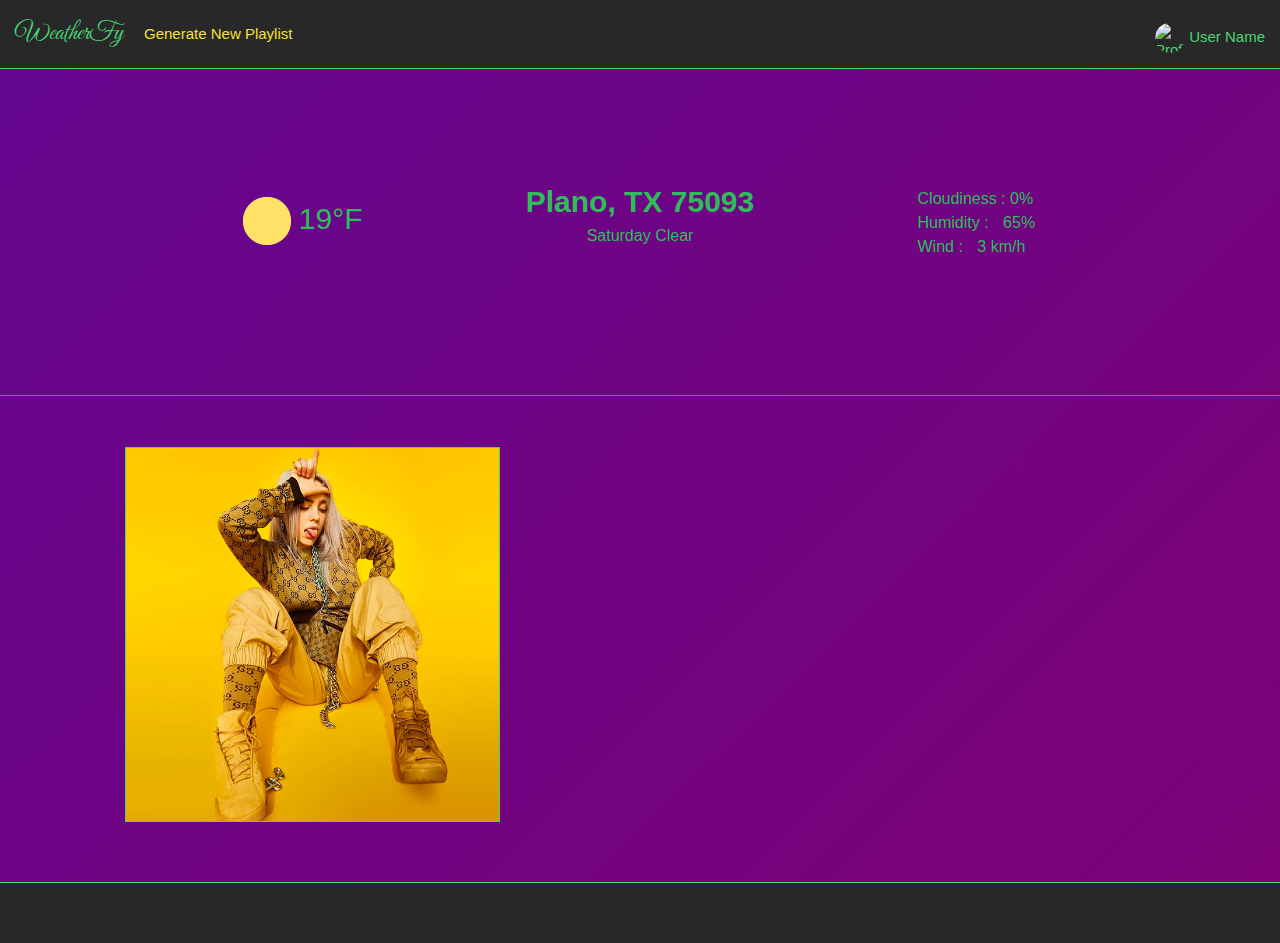
==== index.html @ 4a139948 "Resolved merge conflict problem" ====
<!DOCTYPE html>
<html lang="en">

<head>
    <meta charset="UTF-8">
    <meta name="viewport" content="width=device-width, initial-scale=1.0">
    <meta http-equiv="X-UA-Compatible" content="ie=edge">
    <link rel="stylesheet" href="https://stackpath.bootstrapcdn.com/bootstrap/4.3.1/css/bootstrap.min.css"
        integrity="sha384-ggOyR0iXCbMQv3Xipma34MD+dH/1fQ784/j6cY/iJTQUOhcWr7x9JvoRxT2MZw1T" crossorigin="anonymous">
    <link href="https://fonts.googleapis.com/css?family=Nanum+Gothic|PT+Serif+Caption&display=swap" rel="stylesheet">
    <link rel="stylesheet" href="css/new_style.css">
    <link href="https://fonts.googleapis.com/css?family=Great+Vibes&display=swap" rel="stylesheet">
    <link rel="apple-touch-icon" sizes="180x180" href="images/apple-touch-icon.png">
    <link rel="icon" type="images/png" sizes="32x32" href="images/favicon-32x32.png">
    <link rel="icon" type="images/png" sizes="16x16" href="images/favicon-16x16.png">
    <link rel="manifest" href="/site.webmanifest">
    <title>Weatherfy</title>
</head>

<body>
    <div class="container">
        <!-- login page here -->
        <div class="container">
            <div class="row justify-content-center align-middle" id="logIn">
                <div class="col-md-12 "></div>
                <div class="text-center" id="login">
                    <div>
                        <p>WeatherFy</p>
                    
                    </div>
                    <div><img src="images/spotify_logo.png" alt="" /></div>
                    <br />

                    <a class="button button--social-login button--spotify" href="#"></i>Login With
                        Spotify</a>
                </div>
            </div>
        </div>
        <!-- login page ends -->
        <!-----------------------ZIP CODE DIV---------------------------->
        <div class=" row" id="zipCode" style='margin-top: 25%'>
            <div class="col-md-4"></div>
            <div class="col-md-4 my-auto vertical-center">
                <div class="jumbotron vertical-center text-center" style="background:transparent !important">
                    <div class="form-group mx-sm-3 mb-2">
                        <label class="sr-only">Enter Zip Code</label>
                        <input type="ZipCode" class="form-control" placeholder="Zip Code">
                    </div>
                    <a class="btn btn-lg" id="generateZip" style="border-radius:30px" href="#" role="button">Generate
                        Playlist!</a>
                </div>
            </div>
            <div class="col-md-4"></div>
        </div>
        <!-----------------------ZIP CODE DIV---------------------------->
        <!------------------------Genre Div----------------------------------->
        <div class="row" id="genrePage">
            <div class="col-md-12 align-self-center mx-auto" id="genre">
                <div id="carouselExampleFade" class="carousel slide carousel-fade" data-ride="carousel">
                    <div class="carousel-inner">
                        <div class="carousel-item active">
                            <div class="cover">
                                <img src="images/Green-Day.jpg" alt="ROCK MUSIC">
                                <div class="overlay">
                                    <div class="text align-middle">Rock</div>
                                </div>
                            </div>
                            <div class="cover">
                                <img src="images/popmusic.jpg" alt="POP MUSIC">
                                <div class="overlay">
                                    <div class="text align-middle">Pop Music</div>
                                </div>
                            </div>
                            <div class="cover">
                                <img src="images/electronicdance.png" alt="ELECTRONIC DANCE">
                                <div class="overlay">
                                    <div class="text align-middle">Electronic Dance</div>
                                </div>
                            </div>
                            <div class="cover">
                                <img src="images/jazz.png" alt="JAZZ">
                                <div class="overlay">
                                    <div class="text align-middle">Jazz</div>
                                </div>
                            </div>
                            <div class="cover">
                                <img src="images/hiphop.jpg" alt="Hip Hop">
                                <div class="overlay">
                                    <div class="text align-middle">Hip Hop</div>
                                </div>
                            </div>
                            <div class="cover">
                                <img src="images/blues.jpg" alt="Blues">
                                <div class="overlay">
                                    <div class="text align-middle">Blues</div>
                                </div>
                            </div>
                            <div class="cover">
                                <img src="images/disco.jpg" alt="Disco">
                                <div class="overlay">
                                    <div class="text align-middle">Disco</div>
                                </div>
                            </div>
                            <div class="cover">
                                <img src="images/reggae.jpg" alt="Reggae">
                                <div class="overlay">
                                    <div class="text align-middle">Reggae</div>
                                </div>
                            </div>
                        </div>
                        <div class="carousel-item">
                            <div class="cover">
                                <img src="images/funk.jpg" alt="Funk">
                                <div class="overlay">
                                    <div class="text align-middle">Funk</div>
                                </div>
                            </div>
                            <div class="cover">
                                <img src="images/soul.jpg" alt="Soul Music">
                                <div class="overlay">
                                    <div class="text align-middle">Soul Music</div>
                                </div>
                            </div>
                            <div class="cover">
                                <img src="images/heavymetal.jpg" alt="Heavy Metal">
                                <div class="overlay">
                                    <div class="text align-middle">Heavy Metal</div>
                                </div>
                            </div>
                            <div class="cover">
                                <img src="images/instrumental.jpg" alt="Instumental">
                                <div class="overlay">
                                    <div class="text align-middle">Instrumental</div>
                                </div>
                            </div>
                            <div class="cover">
                                <img src="images/dubstep.jpg" alt="DUBSTEP">
                                <div class="overlay">
                                    <div class="text align-middle">Dubstep</div>
                                </div>
                            </div>
                            <div class="cover">
                                <img src="images/rhythm and  blues.jpg" alt="RHYTHM AND BLUES">
                                <div class="overlay">
                                    <div class="text align-middle">Rhythm And Blues</div>
                                </div>
                            </div>
                            <div class="cover">
                                <img src="images/techno.jpg" alt="TECHNO">
                                <div class="overlay">
                                    <div class="text align-middle">Techno</div>
                                </div>
                            </div>
                            <div class="cover">
                                <img src="images/country.jpg" alt="COUNTRY MUSIC">
                                <div class="overlay">
                                    <div class="text align-middle">Country Music</div>
                                </div>
                            </div>
                        </div>
                    </div>
                    <a class="carousel-control-prev prev" href="#carouselExampleFade" role="button" data-slide="prev">
                        <span class="carousel-control-prev-icon" aria-hidden="true"></span>
                        <span class="sr-only">Previous</span>
                    </a>
                    <a class="carousel-control-next next" href="#carouselExampleFade" role="button" data-slide="next">
                        <span class="carousel-control-next-icon" aria-hidden="true"></span>
                        <span class="sr-only">Next</span>
                    </a>
                </div>
            </div>
        </div>
        <!------------------------Genre Div----------------------------------->
    </div>
    <!-- playlist page here -->
    <section class="header">
        <div class="page-flows justify-content-right align-middle">
            
            <span class="flow">
                <div class="user_info">

                    <div class="logo"> 
                            <span> WeatherFy</span>
                            <button id="new">Generate New Playlist</button>
                    </div>
                    
                    <span class="user_info_img">
                        <img src="images/proPic.jpg" alt="Profile Picture" class="img-responsive" />
                    
                        <span class="user_info_name">

                           <span class="first">User</span>

                            <span class="last">Name</span>

                        </span>
                    </span>

                </div>

        </div>
    </section>
    <!-- container here -->
    <!-- background gradient -->
    <div class="row justify-content-center text-center align-middle" id="weatherInfo">
        <div class="col-md-4 info">
            <div><img src="images/sunny.png" alt=""><span id="fahrenheit">19<span>°F</span></span></div>

        </div>
        <div class="col-md-4">
            <!-- <img src="images/placeholder.svg" alt=""> -->
            <span id="location">Plano, TX 75093</span><br>
            <span id="date">Saturday</span>
            <span id="descWord">Clear</span>
        </div>
        <div class="col-md-4 infoDetail">
            <div>
            <div>Cloudiness : <span id="cloudiness">0%</span></div>
            <div>Humidity : <span id="humidity">65%</span></div>
            <div>Wind : <span id="wind">3 km/h</span></div>
        </div>
        </div>

    </div>
    </div>
    <hr>

    <div class="row justify-content-center text-center align-middle" id="playlist">
        <div class="col-md-6 text-center" id="playListImg">
            <div><img src="images/playlist_album_img.jpg" alt="" /></div>
        </div>
        <div class="col-md-6 text-center" id="playListOrder">
            <!-- <ul class="list-group list-group-flush">
                <li class="list-group-item">Song1</li>
                <li class="list-group-item">Song2</li>
                <li class="list-group-item">Song3</li>
                <li class="list-group-item">Song4</li>
                <li class="list-group-item">Song5</li>
                <li class="list-group-item">Song6</li>
                <li class="list-group-item">Song7</li>
            </ul>` -->
        </div>
    </div>
    <!-- playlist page ends -->
    <!-- footer starts -->
    <section class="footer"></section>
    <!--------------------------Bootstrap/javascript links------------------------>
    <script src="https://code.jquery.com/jquery-3.3.1.slim.min.js"
        integrity="sha384-q8i/X+965DzO0rT7abK41JStQIAqVgRVzpbzo5smXKp4YfRvH+8abtTE1Pi6jizo"
        crossorigin="anonymous"></script>
    <script src="https://cdnjs.cloudflare.com/ajax/libs/popper.js/1.14.7/umd/popper.min.js"
        integrity="sha384-UO2eT0CpHqdSJQ6hJty5KVphtPhzWj9WO1clHTMGa3JDZwrnQq4sF86dIHNDz0W1"
        crossorigin="anonymous"></script>
    <script src="https://stackpath.bootstrapcdn.com/bootstrap/4.3.1/js/bootstrap.min.js"
        integrity="sha384-JjSmVgyd0p3pXB1rRibZUAYoIIy6OrQ6VrjIEaFf/nJGzIxFDsf4x0xIM+B07jRM"
        crossorigin="anonymous"></script>
    <!--------------------------Bootstrap/javascript links------------------------>
</body>

</html>
---- css/new_style.css ----
* {
  padding: 0;
  margin: 0;
}

body {
  margin: 0;
  height: 100vh;
  font-family: "Nanum Gothic", sans-serif;
  font-family: "Exo", sans-serif;
  color: #fff;
  background: linear-gradient(-45deg, #85006e, #63068f, #85006e, #63068f);
  background-size: 400% 400%;
  animation: gradientBG 5s ease infinite;
}
/* this is the genre css*/
.cover {
  height: 200px;
  width: 200px;
  float: left;
  margin: 30px 30px 30px 30px;
  position: relative;
  text-align: center;
}
#genre {
  padding-top: 100px;
  text-align: center;
}
.cover img {
  height: 200px;
  width: 200px;
  border-radius: 25px;
  border-style: solid;
  border-color: limegreen;
  border-width: 2px;
}
.cover:hover .overlay {
  opacity: 1;
}
.overlay {
  position: absolute;
  top: 0;
  bottom: 0;
  left: 0px;
  right: 0px;
  height: 200px;
  width: 200px;
  opacity: 0;
  border-radius: 25px;
  transition: 0.5s ease;
  background-color: limegreen;
}
.text {
  padding-top: 35%;
  font: bolder;
  font-size: 30px;
  /*font-family: 'Nanum Gothic', sans-serif;*/
  /*font-family: 'Fjalla One', sans-serif;*/
}
.next {
  width: 100px;
  margin-right: 70px;
}
.prev {
  width: 100px;
}
/* this is the genre css*/
/* enter zip code*/
#zipCode {
  background-color: none;
}

#genrePage {
  display: flex;
}
.form-control {
  border-width: 1.5px;
  border-style: solid;
  border-color: limegreen;
  background-color: transparent;
}
/* enter zip code*/

#generateZip {
  background-color: #4bd374;
}
.container {
  width: 100%;
  /* position: absolute; */
  top: 35%;
  text-align: center;
}

/* background gradient */

@keyframes gradientBG {
  0% {
    background-position: 0% 50%;
  }
  50% {
    background-position: 100% 50%;
  }
  100% {
    background-position: 0% 50%;
  }
}
/* login style starts */
#login {
  margin-top: 10%;
}
#logIn img {
  height: 150px;
  width: 150px;
}

#logIn p {
  color: #4bd374;
  font-size: 130px;
  font-family: "Great Vibes", cursive;
}

#logIn .button,
.generateZip {
  width: auto;
  display: inline-block;
  padding: 0 18px 0 6px;
  border: 0 none;
  border-radius: 30px;
  text-decoration: none;
  transition: all 250ms linear;
}

#logIn .button:hover {
  text-decoration: none;
}

#logIn .button--social-login {
  margin-bottom: 12px;
  margin-right: 12px;
  height: 50px;
  line-height: 46px;
  position: relative;
  text-align: left;
  padding-left: 18px;
  font-size: 20px;
}
#logIn .button--social-login .icon {
  margin-right: 12px;
  font-size: 24px;
  line-height: 24px;
  width: 42px;
  height: 24px;
  text-align: center;
  display: inline-block;
  position: relative;
  top: 4px;
}
/* #logIn .button--social-login .icon:before {
  display: inline-block;
  width: 40px;
} */
/* #logIn .button--social-login .icon:after {
  content: "";
} */
#logIn .button--spotify {
  background-color: #2ebd59;
  border: 1px solid #249446;
  color: #181818;
}

#logIn .button--spotify:hover,
#generateZip:hover {
  /* background-color: #29a8 4f; */
  color: #fff;
}
/* login style ends */
/* playlist style starts */

/* header here */
.footer {
  background: #282828;
  width: 100%;
  border-top: 1px solid #4bd374;
  padding: 30px;
  margin-top: 60px;
}
.header {
  background: #282828;
  border-bottom: 1px solid #4bd374;
  padding: 15px;
  width: 100%;
  position: fixed;
  z-index: 1;
  /* border: 1px solid skyblue; */
}

.header .page-flows {
  width: 100%;
  /* border: 1px solid firebrick; */
}
.header .page-flows .flow {
  font-size: 15px;
  color: #4bd374;
  text-align: right;
}
.header .page-flows .flow .user_info .user_info_name:hover {
  color: white;
  text-decoration: seashell;
  cursor: pointer;
}
.header .page-flows .flow .user_info .logo span:hover {
  color: white;
  text-decoration: seashell;
  cursor: pointer;
}
.header .page-flows .user_info {
  width: 100%;
  display: flex;

  /* border: 1px solid salmon; */
}
.header .flow .user_info .logo {
  text-align: left;
  display: inline-flex;
}
.header .flow .user_info .logo span {
  justify-content: flex-start;
  text-align: left;
  width: 100%;
  font-size: 25px;
  /* border: 1px solid slategrey; */
  margin-right: 20px;
  font-family: "Great Vibes", cursive;
}
.header .flow .user_info .logo #new {
  background-color: transparent;
  color: #f3e037;
  font-weight: 100;
  display: inline-block;
  border: none;
  /* border: 1px solid rgb(248, 11, 11); */
  text-align: center;
  white-space: nowrap;
  width: 100px;
}
.header .flow .user_info .logo #new:hover {
  color: #4bd374;
}
.header .flow {
  margin-left: auto;
  flex-flow: row wrap;
  justify-content: space-between;
  align-items: center;
}

.header .flow .user_info_img {
  /* border: 1px solid slateblue; */
  display: inline-block;
  text-align: right;
  width: 90%;
  margin-top: 8px;
}
.header .user_info img {
  max-width: 30px;
  max-height: 30px;
  border-radius: 50%;

  /* display: inline-block; */
}
/* header ends */

#playlist {
  margin-top: 4%;
  /* border: 1px solid sienna; */
}
#playlist #playListImg img {
  width: 60%;
  border: 1px solid #4bd374;
}
/* weather info starts here */
#weatherInfo {
  margin: 10%;
  vertical-align: middle;
  text-align: center;
  padding-top: 4%;
}

#weatherInfo > div > img {
  width: 20%;
  height: 20%;
}
#weatherInfo #location {
  font-size: 30px;
  font-weight: 600;
  padding: 20px;
}
.info {
  font-size: 30px;
  align-items: center;
  color: #2ebd59;
  padding: 10px;
}

.infoDetail {
  color: #2ebd59;
  padding: 8px;
}
.infoDetail > div {
  display: inline-block;
  text-align: left;
}
#precipitation,
#humidity,
#wind {
  padding: 10px;
}

hr {
  background-color: #2ebd59;
}
/* weather info ends */

/* playlist order starts here */
#playListOrder,
#weatherInfo {
  color: #2ebd59;

  /* border: 1px solid sienna; */
  /* }
#playListOrder .list-group .list-group-item {
  margin: 0;
}
#playListOrder .list-group .list-group-item:hover {
  background-color: rgba(255, 255, 255, 0.1); */
}
/* playlist style ends */
#login {
  display: none;
}
#zipCode {
  display: none;
}
#genre {
  display: none;
}
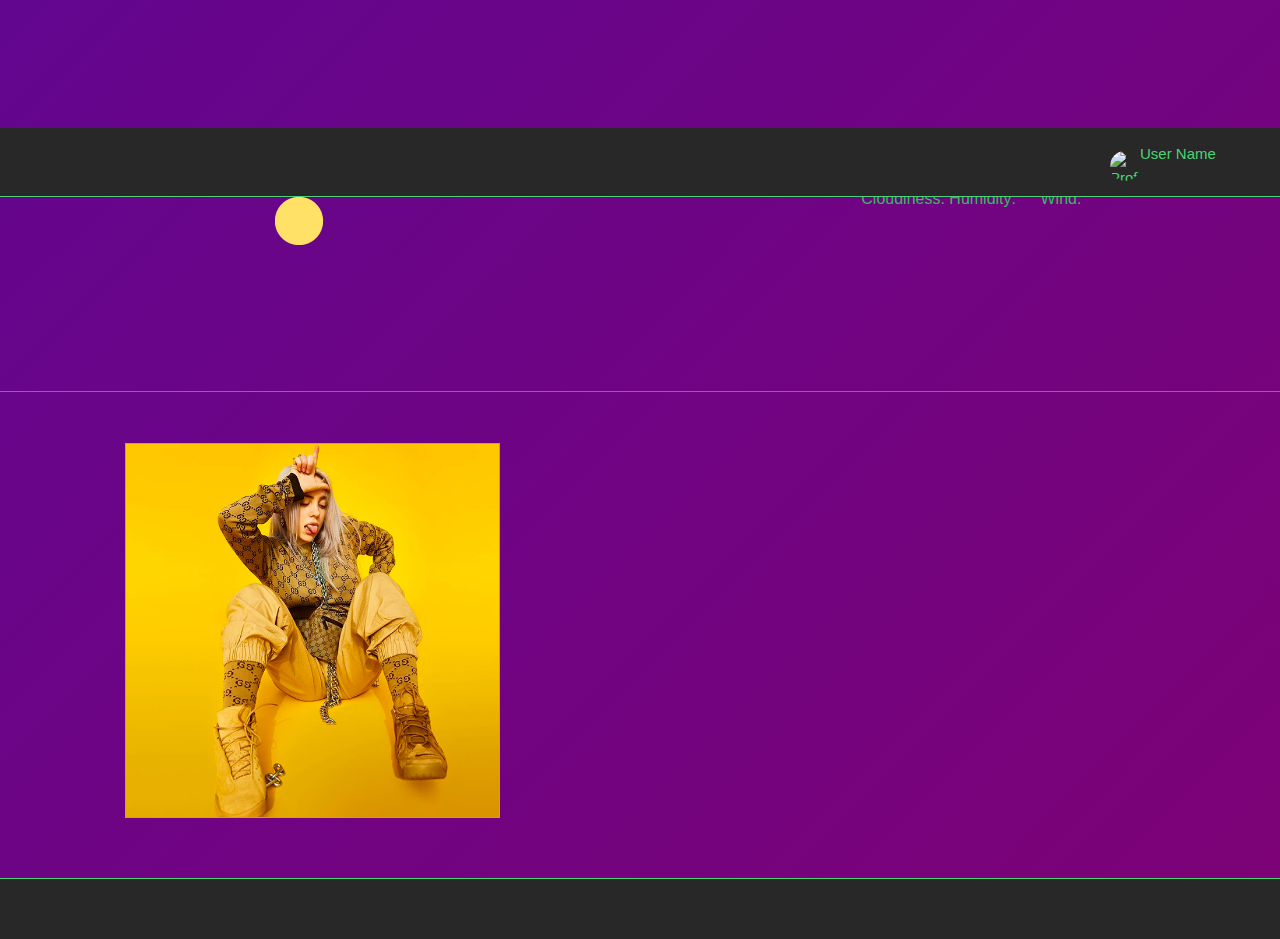
==== commit e4765d16: "Updating app.js to show pull weather conditions to index.html" ====
--- a/index.html
+++ b/index.html
@@ -13,25 +13,26 @@
     <link rel="apple-touch-icon" sizes="180x180" href="images/apple-touch-icon.png">
     <link rel="icon" type="images/png" sizes="32x32" href="images/favicon-32x32.png">
     <link rel="icon" type="images/png" sizes="16x16" href="images/favicon-16x16.png">
-    <link rel="manifest" href="/site.webmanifest">
+    <!-- <link rel="manifest" href="/site.webmanifest"> -->
+    <script src="https://ajax.googleapis.com/ajax/libs/jquery/3.4.1/jquery.min.js"></script>
+    <script src="javascript/app.js"></script>
     <title>Weatherfy</title>
 </head>
 
 <body>
     <div class="container">
         <!-- login page here -->
-        <div class="container">
+        <div class="container" id="login-container">
             <div class="row justify-content-center align-middle" id="logIn">
                 <div class="col-md-12 "></div>
                 <div class="text-center" id="login">
                     <div>
                         <p>WeatherFy</p>
-                    
                     </div>
                     <div><img src="images/spotify_logo.png" alt="" /></div>
                     <br />
 
-                    <a class="button button--social-login button--spotify" href="#"></i>Login With
+                    <a id="spotify_login" class="button button--social-login button--spotify" href="#"></i>Login With
                         Spotify</a>
                 </div>
             </div>
@@ -44,7 +45,7 @@
                 <div class="jumbotron vertical-center text-center" style="background:transparent !important">
                     <div class="form-group mx-sm-3 mb-2">
                         <label class="sr-only">Enter Zip Code</label>
-                        <input type="ZipCode" class="form-control" placeholder="Zip Code">
+                        <input id="ZipCode" type="ZipCode" class="form-control" placeholder="Zip Code">
                     </div>
                     <a class="btn btn-lg" id="generateZip" style="border-radius:30px" href="#" role="button">Generate
                         Playlist!</a>
@@ -173,27 +174,20 @@
         <!------------------------Genre Div----------------------------------->
     </div>
     <!-- playlist page here -->
+    <div id="playlist"> <!----wrapping playlist and weather content in div----->
     <section class="header">
         <div class="page-flows justify-content-right align-middle">
-            
             <span class="flow">
                 <div class="user_info">
-
-                    <div class="logo"> 
-                            <span> WeatherFy</span>
-                            <button id="new">Generate New Playlist</button>
-                    </div>
-                    
                     <span class="user_info_img">
                         <img src="images/proPic.jpg" alt="Profile Picture" class="img-responsive" />
-                    
-                        <span class="user_info_name">
-
-                           <span class="first">User</span>
-
-                            <span class="last">Name</span>
-
-                        </span>
+                    </span>
+                    <span class="user_info_name">
+
+                        <span class="first">User</span>
+
+                        <span class="last">Name</span>
+
                     </span>
 
                 </div>
@@ -204,25 +198,27 @@
     <!-- background gradient -->
     <div class="row justify-content-center text-center align-middle" id="weatherInfo">
         <div class="col-md-4 info">
-            <div><img src="images/sunny.png" alt=""><span id="fahrenheit">19<span>°F</span></span></div>
+            <div><img src="images/sunny.png" alt=""><span id="farenheit"></span></div>
+            <div id="farenheit"></div>
 
         </div>
         <div class="col-md-4">
             <!-- <img src="images/placeholder.svg" alt=""> -->
-            <span id="location">Plano, TX 75093</span><br>
-            <span id="date">Saturday</span>
-            <span id="descWord">Clear</span>
+            <span id="location"></span><br>
+            <span id="date"></span>
+            <span id="descWord"></span>
         </div>
         <div class="col-md-4 infoDetail">
-            <div>
-            <div>Cloudiness : <span id="cloudiness">0%</span></div>
-            <div>Humidity : <span id="humidity">65%</span></div>
-            <div>Wind : <span id="wind">3 km/h</span></div>
-        </div>
-        </div>
-
-    </div>
-    </div>
+            <div>Cloudiness: <span id="cloudiness"></span></div>
+            <div>Humidity: <span id="humidity"></span></div>
+            <div>Wind: <span id="wind"></span></div>
+        </div>
+
+    </div>
+</div>
+    </div>
+
+
     <hr>
 
     <div class="row justify-content-center text-center align-middle" id="playlist">
@@ -245,9 +241,6 @@
     <!-- footer starts -->
     <section class="footer"></section>
     <!--------------------------Bootstrap/javascript links------------------------>
-    <script src="https://code.jquery.com/jquery-3.3.1.slim.min.js"
-        integrity="sha384-q8i/X+965DzO0rT7abK41JStQIAqVgRVzpbzo5smXKp4YfRvH+8abtTE1Pi6jizo"
-        crossorigin="anonymous"></script>
     <script src="https://cdnjs.cloudflare.com/ajax/libs/popper.js/1.14.7/umd/popper.min.js"
         integrity="sha384-UO2eT0CpHqdSJQ6hJty5KVphtPhzWj9WO1clHTMGa3JDZwrnQq4sF86dIHNDz0W1"
         crossorigin="anonymous"></script>
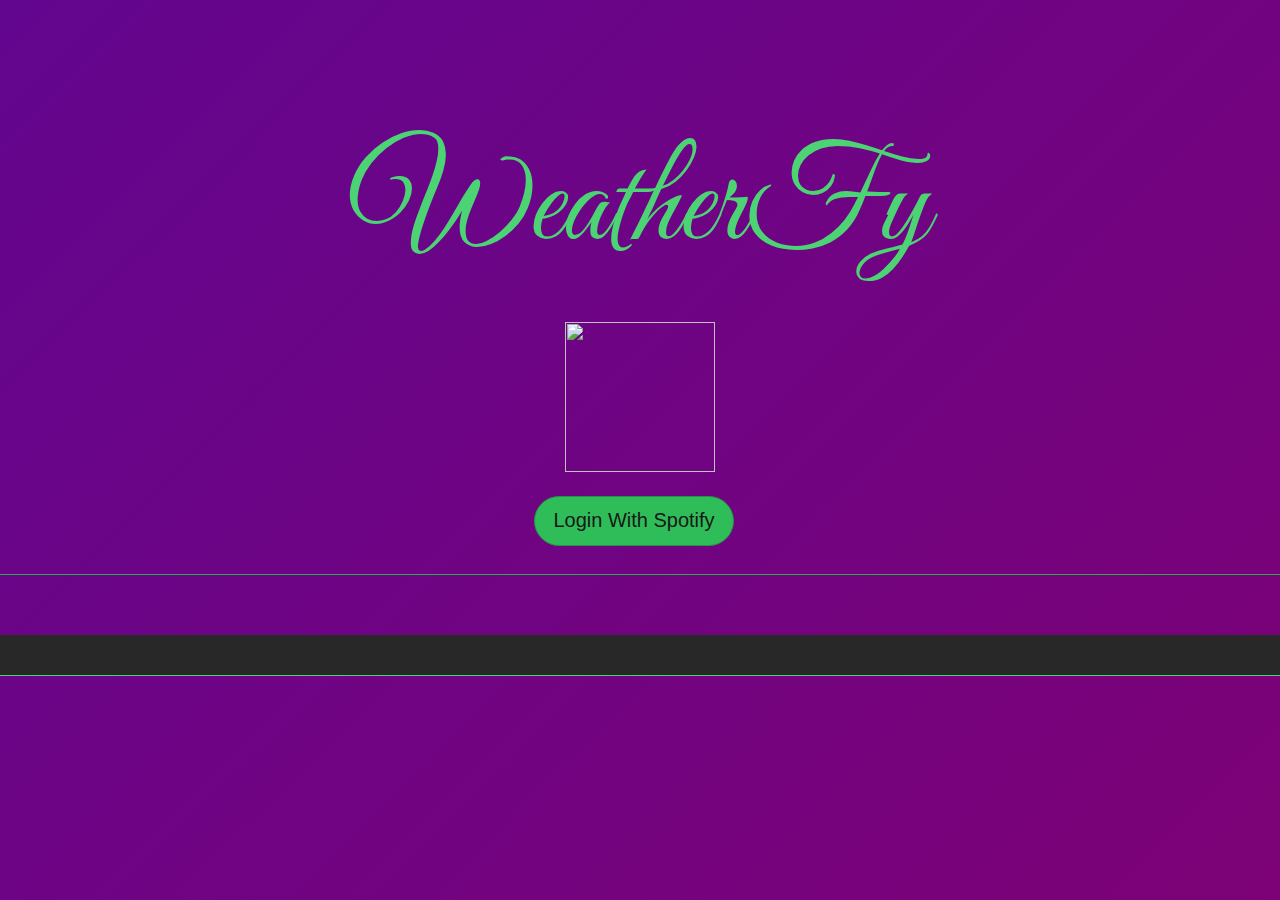
==== commit cc7ad649: "updating app.js with dynamically adding spotify widget, weather data, date, city, and username in he" ====
--- a/index.html
+++ b/index.html
@@ -55,7 +55,7 @@
         </div>
         <!-----------------------ZIP CODE DIV---------------------------->
         <!------------------------Genre Div----------------------------------->
-        <div class="row" id="genrePage">
+        <!-- <div class="row" id="genrePage">
             <div class="col-md-12 align-self-center mx-auto" id="genre">
                 <div id="carouselExampleFade" class="carousel slide carousel-fade" data-ride="carousel">
                     <div class="carousel-inner">
@@ -170,7 +170,7 @@
                     </a>
                 </div>
             </div>
-        </div>
+        </div> -->
         <!------------------------Genre Div----------------------------------->
     </div>
     <!-- playlist page here -->
@@ -184,10 +184,7 @@
                     </span>
                     <span class="user_info_name">
 
-                        <span class="first">User</span>
-
-                        <span class="last">Name</span>
-
+                        <span id="userName" class="first"></span>
                     </span>
 
                 </div>
@@ -197,10 +194,9 @@
     <!-- container here -->
     <!-- background gradient -->
     <div class="row justify-content-center text-center align-middle" id="weatherInfo">
+                    <!-- see lines 172-179 in app.js for dynamically added content -->
         <div class="col-md-4 info">
-            <div><img src="images/sunny.png" alt=""><span id="farenheit"></span></div>
-            <div id="farenheit"></div>
-
+            <div id="iconandtemp"><span id="temp"></span></div>
         </div>
         <div class="col-md-4">
             <!-- <img src="images/placeholder.svg" alt=""> -->
@@ -209,11 +205,35 @@
             <span id="descWord"></span>
         </div>
         <div class="col-md-4 infoDetail">
-            <div>Cloudiness: <span id="cloudiness"></span></div>
-            <div>Humidity: <span id="humidity"></span></div>
-            <div>Wind: <span id="wind"></span></div>
-        </div>
-
+            <div>Cloudiness : <span id="cloudiness"></span></div>
+            <div>Humidity : <span id="humidity"></span></div>
+            <div>Wind : <span id="wind"></span></div>
+        </div>
+        <div id="spotify-widget">
+            <!-- see line 171 in app.js, you can change width and height there -->
+        </div> 
+                <div class="row" id="genrePage">
+                        <div class="col-md-12 align-self-center mx-auto" id="genre">
+                            <div id="carouselExampleFade" class="carousel slide carousel-fade" data-ride="carousel">
+                                <div class="carousel-inner">
+                                    <div id="artistCarousel" class="carousel-item active"> 
+                                        <!-- dynamically adding selected artists on line 107 in app.js -->
+                                        </div>
+                                    </div>
+                                </div>
+                                <a class="carousel-control-prev prev" href="#carouselExampleFade" role="button" data-slide="prev">
+                                    <span class="carousel-control-prev-icon" aria-hidden="true"></span>
+                                    <span class="sr-only">Previous</span>
+                                </a>
+                                <a class="carousel-control-next next" href="#carouselExampleFade" role="button" data-slide="next">
+                                    <span class="carousel-control-next-icon" aria-hidden="true"></span>
+                                    <span class="sr-only">Next</span>
+                                </a>
+                            </div>
+                        </div>
+                    </div>
+            
+        <!-- </div> -->
     </div>
 </div>
     </div>
--- a/css/new_style.css
+++ b/css/new_style.css
@@ -5,8 +5,9 @@
 
 body {
   margin: 0;
+  width: 100%;
   height: 100vh;
-  font-family: "Nanum Gothic", sans-serif;
+      font-family: "Nanum Gothic", sans-serif;
   font-family: "Exo", sans-serif;
   color: #fff;
   background: linear-gradient(-45deg, #85006e, #63068f, #85006e, #63068f);
@@ -15,27 +16,28 @@
 }
 /* this is the genre css*/
 .cover {
-  height: 200px;
-  width: 200px;
-  float: left;
-  margin: 30px 30px 30px 30px;
+    height: 200px;
+    width: 200px;
+    float: left;
+    margin: 30px 30px 30px 30px;
   position: relative;
   text-align: center;
 }
-#genre {
-  padding-top: 100px;
-  text-align: center;
+#genre{  
+    padding-top: 100px;
+    text-align: center;
+
 }
 .cover img {
-  height: 200px;
-  width: 200px;
-  border-radius: 25px;
-  border-style: solid;
-  border-color: limegreen;
-  border-width: 2px;
-}
-.cover:hover .overlay {
-  opacity: 1;
+    height: 200px;
+    width: 200px;
+    border-radius: 25px;
+    border-style: solid;
+    border-color: limegreen;
+    border-width: 2px;
+}
+.cover:hover .overlay{
+    opacity: 1;
 }
 .overlay {
   position: absolute;
@@ -47,42 +49,44 @@
   width: 200px;
   opacity: 0;
   border-radius: 25px;
-  transition: 0.5s ease;
+  transition: .5s ease;
   background-color: limegreen;
 }
-.text {
-  padding-top: 35%;
-  font: bolder;
-  font-size: 30px;
-  /*font-family: 'Nanum Gothic', sans-serif;*/
-  /*font-family: 'Fjalla One', sans-serif;*/
+.text{
+    padding-top: 35%;
+    font: bolder;
+    font-size: 30px;
+    /*font-family: 'Nanum Gothic', sans-serif;*/
+    /*font-family: 'Fjalla One', sans-serif;*/
 }
 .next {
-  width: 100px;
-  margin-right: 70px;
+    width: 100px;
+    margin-right: 70px;
 }
 .prev {
-  width: 100px;
+    width: 100px;
 }
 /* this is the genre css*/
 /* enter zip code*/
-#zipCode {
-  background-color: none;
-}
-
-#genrePage {
-  display: flex;
-}
-.form-control {
+#zipCode{
+    background-color:none;
+}
+
+#genrePage{
+    display: flex;
+
+}
+.form-control{
   border-width: 1.5px;
-  border-style: solid;
-  border-color: limegreen;
-  background-color: transparent;
+    border-style: solid;
+    border-color: limegreen;
+    background-color: transparent;
 }
 /* enter zip code*/
 
-#generateZip {
-  background-color: #4bd374;
+#generateZip{
+background-color:#4bd374;
+
 }
 .container {
   width: 100%;
@@ -105,8 +109,9 @@
   }
 }
 /* login style starts */
-#login {
-  margin-top: 10%;
+#login{
+  margin-top:10%;
+ 
 }
 #logIn img {
   height: 150px;
@@ -116,11 +121,10 @@
 #logIn p {
   color: #4bd374;
   font-size: 130px;
-  font-family: "Great Vibes", cursive;
-}
-
-#logIn .button,
-.generateZip {
+   font-family: 'Great Vibes', cursive;
+}
+
+#logIn .button, .generateZip {
   width: auto;
   display: inline-block;
   padding: 0 18px 0 6px;
@@ -141,10 +145,10 @@
   line-height: 46px;
   position: relative;
   text-align: left;
-  padding-left: 18px;
-  font-size: 20px;
-}
-#logIn .button--social-login .icon {
+   padding-left: 18px;
+   font-size: 20px;
+}
+#logIn .button--social-login .icon  {
   margin-right: 12px;
   font-size: 24px;
   line-height: 24px;
@@ -154,6 +158,7 @@
   display: inline-block;
   position: relative;
   top: 4px;
+ 
 }
 /* #logIn .button--social-login .icon:before {
   display: inline-block;
@@ -165,11 +170,10 @@
 #logIn .button--spotify {
   background-color: #2ebd59;
   border: 1px solid #249446;
-  color: #181818;
-}
-
-#logIn .button--spotify:hover,
-#generateZip:hover {
+color:#181818;
+}
+
+#logIn .button--spotify:hover, #generateZip:hover {
   /* background-color: #29a8 4f; */
   color: #fff;
 }
@@ -177,100 +181,57 @@
 /* playlist style starts */
 
 /* header here */
+.header,
 .footer {
   background: #282828;
-  width: 100%;
-  border-top: 1px solid #4bd374;
-  padding: 30px;
+  width:100%;
+  padding: 15px;
+  padding-right: 25px;
+  border-bottom: 1px solid #4bd374;
+}
+
+.footer {
+  padding: 20px;
   margin-top: 60px;
-}
-.header {
-  background: #282828;
-  border-bottom: 1px solid #4bd374;
-  padding: 15px;
-  width: 100%;
-  position: fixed;
-  z-index: 1;
-  /* border: 1px solid skyblue; */
-}
-
-.header .page-flows {
-  width: 100%;
-  /* border: 1px solid firebrick; */
 }
 .header .page-flows .flow {
   font-size: 15px;
   color: #4bd374;
   text-align: right;
 }
-.header .page-flows .flow .user_info .user_info_name:hover {
+.header .page-flows .flow:hover {
   color: white;
   text-decoration: seashell;
   cursor: pointer;
 }
-.header .page-flows .flow .user_info .logo span:hover {
-  color: white;
-  text-decoration: seashell;
-  cursor: pointer;
-}
-.header .page-flows .user_info {
-  width: 100%;
+.header .user {
+  width: 300px;
+  margin-left: auto;
   display: flex;
-
-  /* border: 1px solid salmon; */
-}
-.header .flow .user_info .logo {
-  text-align: left;
-  display: inline-flex;
-}
-.header .flow .user_info .logo span {
-  justify-content: flex-start;
-  text-align: left;
-  width: 100%;
-  font-size: 25px;
-  /* border: 1px solid slategrey; */
-  margin-right: 20px;
-  font-family: "Great Vibes", cursive;
-}
-.header .flow .user_info .logo #new {
-  background-color: transparent;
-  color: #f3e037;
-  font-weight: 100;
-  display: inline-block;
-  border: none;
-  /* border: 1px solid rgb(248, 11, 11); */
-  text-align: center;
-  white-space: nowrap;
-  width: 100px;
-}
-.header .flow .user_info .logo #new:hover {
-  color: #4bd374;
-}
-.header .flow {
-  margin-left: auto;
   flex-flow: row wrap;
   justify-content: space-between;
   align-items: center;
 }
-
-.header .flow .user_info_img {
-  /* border: 1px solid slateblue; */
-  display: inline-block;
-  text-align: right;
-  width: 90%;
-  margin-top: 8px;
+.header .user i {
+  font-size: 20px;
+}
+.header .user i:hover {
+  color: white;
 }
 .header .user_info img {
   max-width: 30px;
   max-height: 30px;
   border-radius: 50%;
-
-  /* display: inline-block; */
+  display: inline-block;
+}
+.header .user_actions button {
+  background: none;
+  border: none;
 }
 /* header ends */
 
 #playlist {
-  margin-top: 4%;
+  margin-top:4%;
   /* border: 1px solid sienna; */
 }
 #playlist #playListImg img {
@@ -279,10 +240,9 @@
 }
 /* weather info starts here */
 #weatherInfo {
-  margin: 10%;
-  vertical-align: middle;
-  text-align: center;
-  padding-top: 4%;
+  margin:10%;
+    vertical-align: middle;
+   text-align: center;
 }
 
 #weatherInfo > div > img {
@@ -305,10 +265,7 @@
   color: #2ebd59;
   padding: 8px;
 }
-.infoDetail > div {
-  display: inline-block;
-  text-align: left;
-}
+
 #precipitation,
 #humidity,
 #wind {
@@ -325,8 +282,9 @@
 #weatherInfo {
   color: #2ebd59;
 
+
   /* border: 1px solid sienna; */
-  /* }
+/* }
 #playListOrder .list-group .list-group-item {
   margin: 0;
 }
@@ -334,12 +292,15 @@
   background-color: rgba(255, 255, 255, 0.1); */
 }
 /* playlist style ends */
-#login {
+/* #login-container{
+  display:none;
+}*/
+#zipCode{
+  display:none ;
+}
+#playlist{
   display: none;
 }
-#zipCode {
+/* #genre{
   display: none;
-}
-#genre {
-  display: none;
-}
+}  */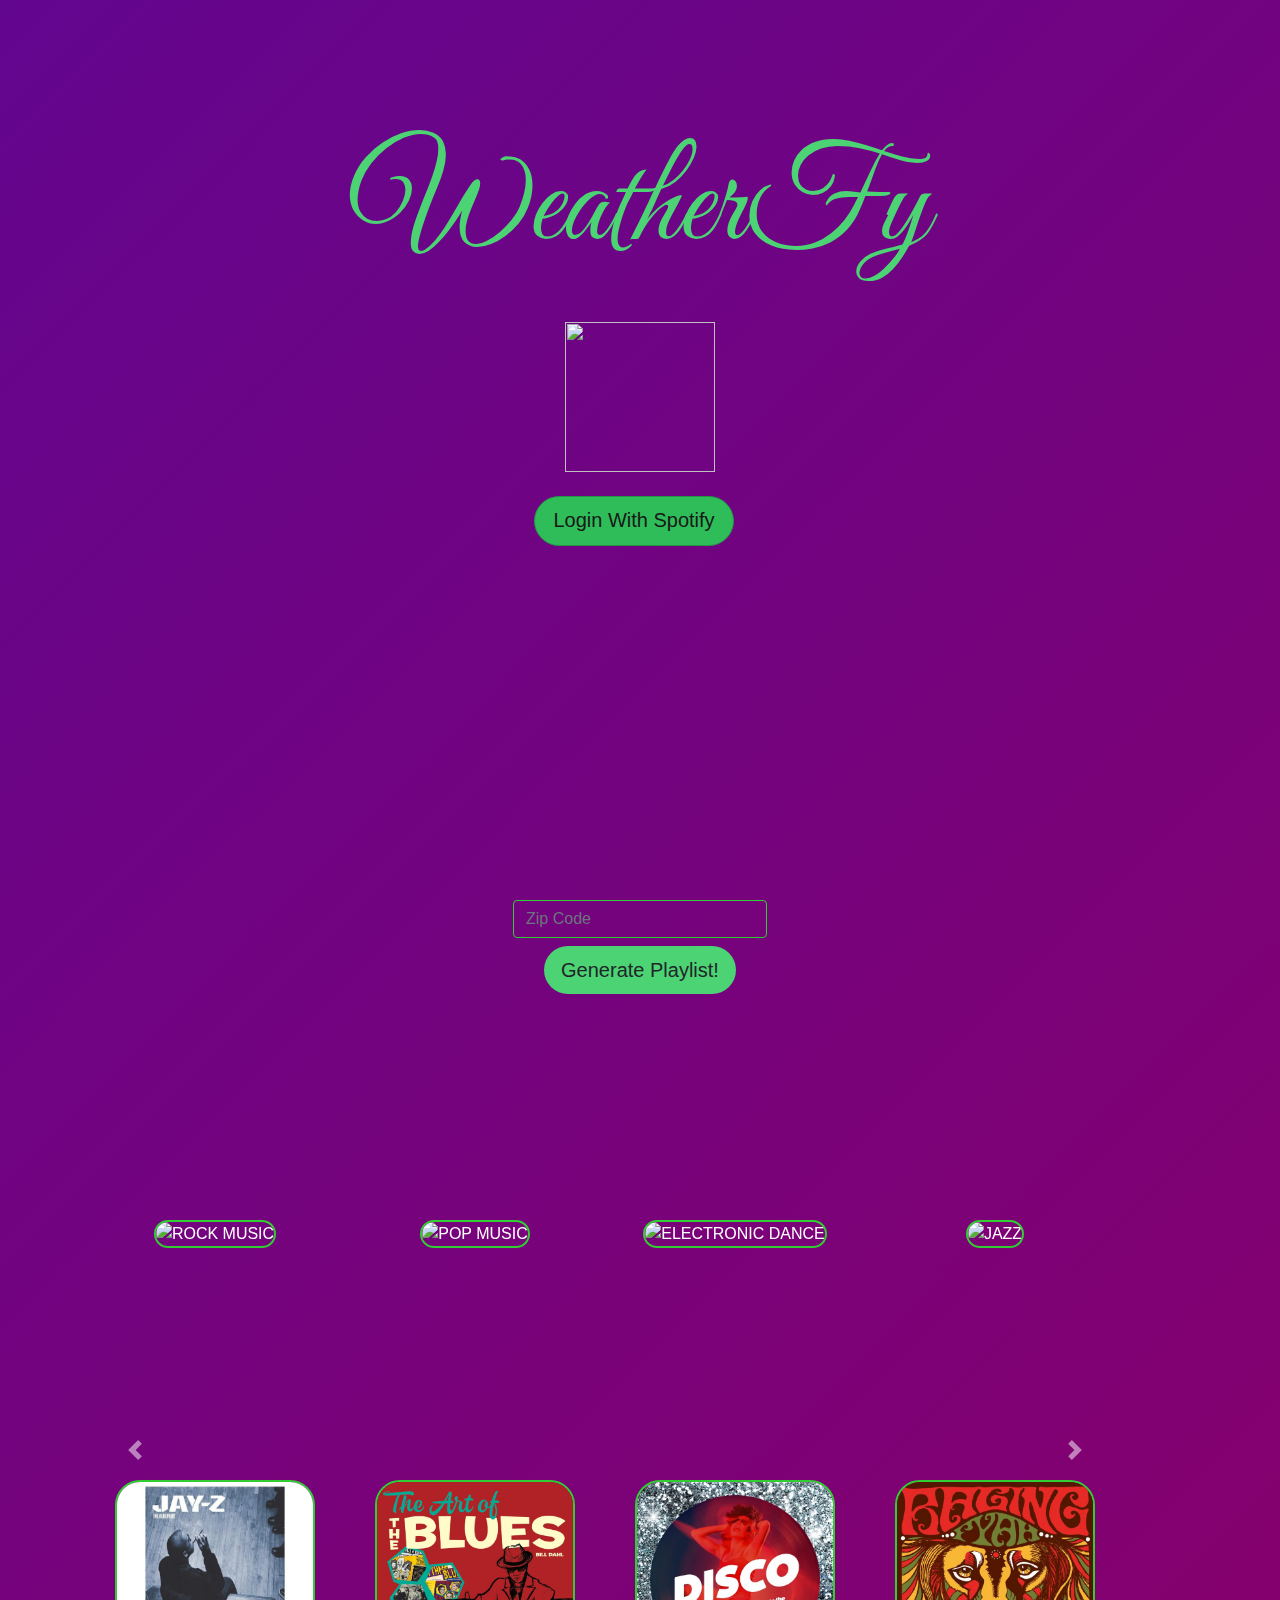
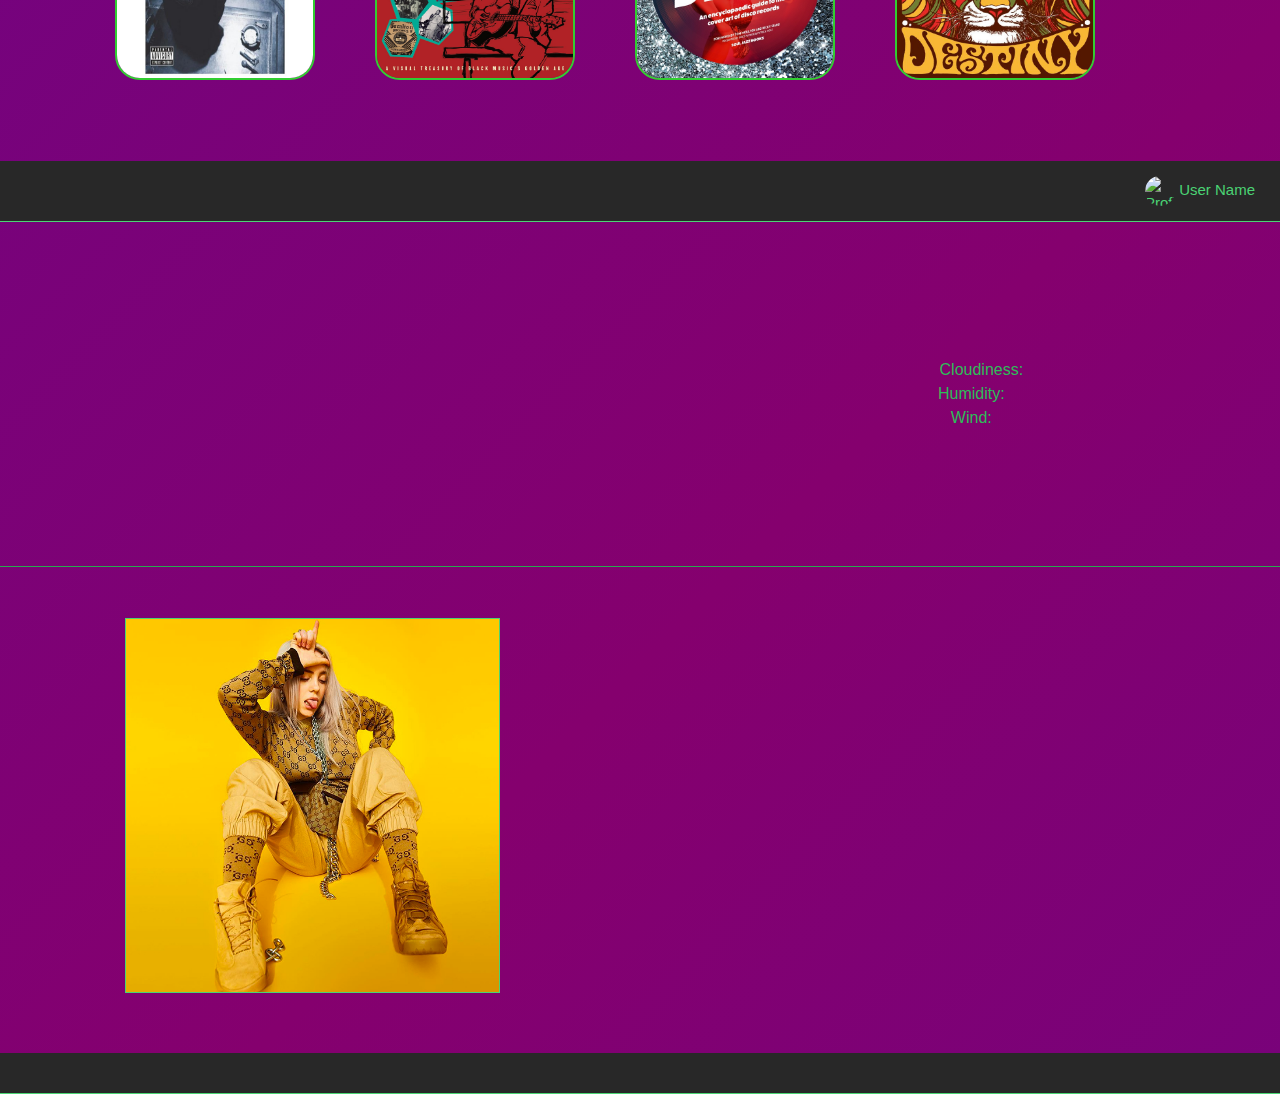
==== commit d4ac865b: "Update app.js to load weather icons based on weather conditions" ====
--- a/index.html
+++ b/index.html
@@ -55,7 +55,7 @@
         </div>
         <!-----------------------ZIP CODE DIV---------------------------->
         <!------------------------Genre Div----------------------------------->
-        <!-- <div class="row" id="genrePage">
+        <div class="row" id="genrePage">
             <div class="col-md-12 align-self-center mx-auto" id="genre">
                 <div id="carouselExampleFade" class="carousel slide carousel-fade" data-ride="carousel">
                     <div class="carousel-inner">
@@ -170,7 +170,7 @@
                     </a>
                 </div>
             </div>
-        </div> -->
+        </div>
         <!------------------------Genre Div----------------------------------->
     </div>
     <!-- playlist page here -->
@@ -184,7 +184,10 @@
                     </span>
                     <span class="user_info_name">
 
-                        <span id="userName" class="first"></span>
+                        <span class="first">User</span>
+
+                        <span class="last">Name</span>
+
                     </span>
 
                 </div>
@@ -194,9 +197,10 @@
     <!-- container here -->
     <!-- background gradient -->
     <div class="row justify-content-center text-center align-middle" id="weatherInfo">
-                    <!-- see lines 172-179 in app.js for dynamically added content -->
         <div class="col-md-4 info">
-            <div id="iconandtemp"><span id="temp"></span></div>
+            <div><img id="logo" src="" alt=""><span id="farenheit"></span></div>
+            <div id="farenheit"></div>
+
         </div>
         <div class="col-md-4">
             <!-- <img src="images/placeholder.svg" alt=""> -->
@@ -205,35 +209,11 @@
             <span id="descWord"></span>
         </div>
         <div class="col-md-4 infoDetail">
-            <div>Cloudiness : <span id="cloudiness"></span></div>
-            <div>Humidity : <span id="humidity"></span></div>
-            <div>Wind : <span id="wind"></span></div>
-        </div>
-        <div id="spotify-widget">
-            <!-- see line 171 in app.js, you can change width and height there -->
-        </div> 
-                <div class="row" id="genrePage">
-                        <div class="col-md-12 align-self-center mx-auto" id="genre">
-                            <div id="carouselExampleFade" class="carousel slide carousel-fade" data-ride="carousel">
-                                <div class="carousel-inner">
-                                    <div id="artistCarousel" class="carousel-item active"> 
-                                        <!-- dynamically adding selected artists on line 107 in app.js -->
-                                        </div>
-                                    </div>
-                                </div>
-                                <a class="carousel-control-prev prev" href="#carouselExampleFade" role="button" data-slide="prev">
-                                    <span class="carousel-control-prev-icon" aria-hidden="true"></span>
-                                    <span class="sr-only">Previous</span>
-                                </a>
-                                <a class="carousel-control-next next" href="#carouselExampleFade" role="button" data-slide="next">
-                                    <span class="carousel-control-next-icon" aria-hidden="true"></span>
-                                    <span class="sr-only">Next</span>
-                                </a>
-                            </div>
-                        </div>
-                    </div>
-            
-        <!-- </div> -->
+            <div>Cloudiness: <span id="cloudiness"></span></div>
+            <div>Humidity: <span id="humidity"></span></div>
+            <div>Wind: <span id="wind"></span></div>
+        </div>
+
     </div>
 </div>
     </div>
--- a/css/new_style.css
+++ b/css/new_style.css
@@ -295,12 +295,12 @@
 /* #login-container{
   display:none;
 }*/
-#zipCode{
+/* #zipCode{
   display:none ;
 }
 #playlist{
   display: none;
 }
-/* #genre{
+#genre{
   display: none;
 }  */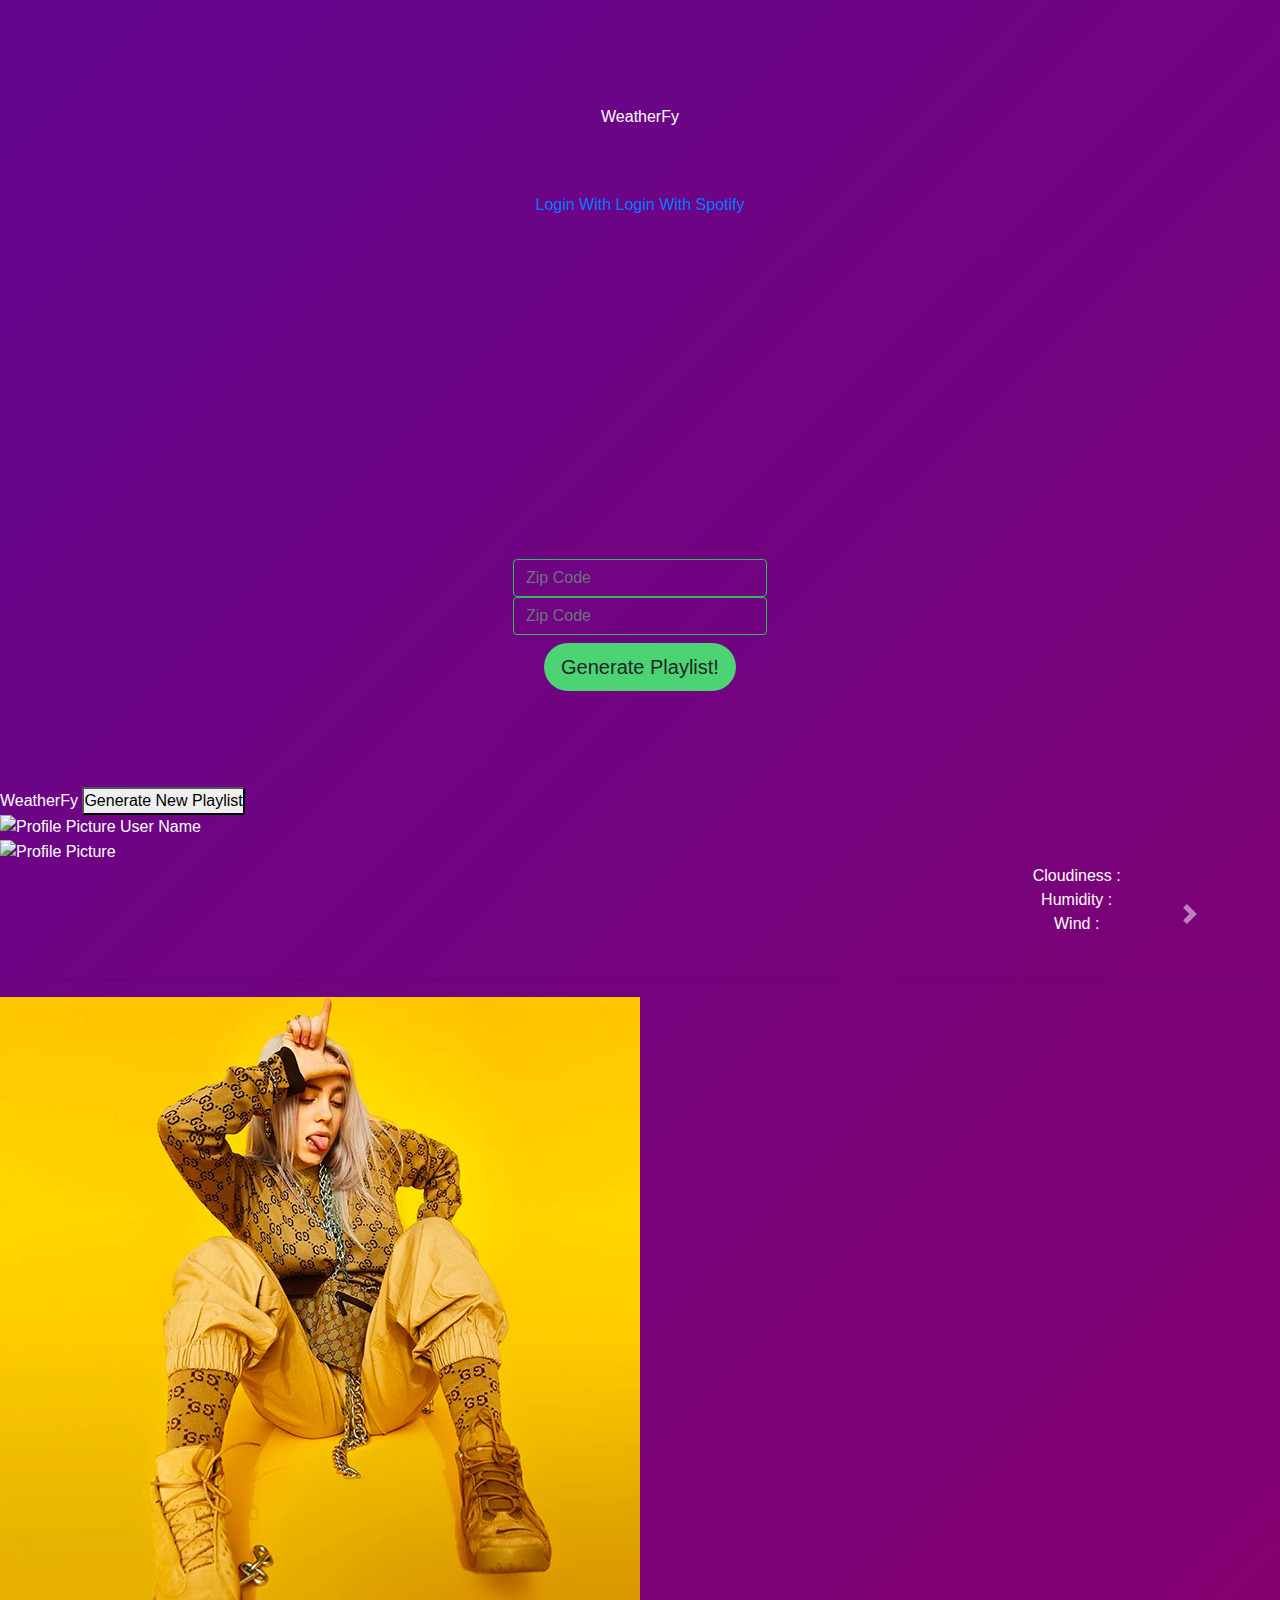
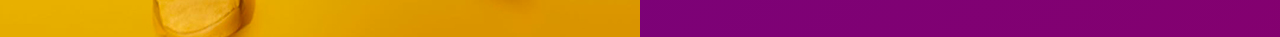
==== commit c9ba1bfd: "Merge branch 'master' into amber-branch" ====
--- a/index.html
+++ b/index.html
@@ -13,6 +13,7 @@
     <link rel="apple-touch-icon" sizes="180x180" href="images/apple-touch-icon.png">
     <link rel="icon" type="images/png" sizes="32x32" href="images/favicon-32x32.png">
     <link rel="icon" type="images/png" sizes="16x16" href="images/favicon-16x16.png">
+    <link rel="manifest" href="/site.webmanifest">
     <!-- <link rel="manifest" href="/site.webmanifest"> -->
     <script src="https://ajax.googleapis.com/ajax/libs/jquery/3.4.1/jquery.min.js"></script>
     <script src="javascript/app.js"></script>
@@ -22,8 +23,8 @@
 <body>
     <div class="container">
         <!-- login page here -->
+        <div class="container">
         <div class="container" id="login-container">
-            <div class="row justify-content-center align-middle" id="logIn">
                 <div class="col-md-12 "></div>
                 <div class="text-center" id="login">
                     <div>
@@ -32,6 +33,7 @@
                     <div><img src="images/spotify_logo.png" alt="" /></div>
                     <br />
 
+                    <a class="button button--social-login button--spotify" href="#"></i>Login With
                     <a id="spotify_login" class="button button--social-login button--spotify" href="#"></i>Login With
                         Spotify</a>
                 </div>
@@ -45,6 +47,7 @@
                 <div class="jumbotron vertical-center text-center" style="background:transparent !important">
                     <div class="form-group mx-sm-3 mb-2">
                         <label class="sr-only">Enter Zip Code</label>
+                        <input type="ZipCode" class="form-control" placeholder="Zip Code">
                         <input id="ZipCode" type="ZipCode" class="form-control" placeholder="Zip Code">
                     </div>
                     <a class="btn btn-lg" id="generateZip" style="border-radius:30px" href="#" role="button">Generate
@@ -55,7 +58,7 @@
         </div>
         <!-----------------------ZIP CODE DIV---------------------------->
         <!------------------------Genre Div----------------------------------->
-        <div class="row" id="genrePage">
+        <!-- <div class="row" id="genrePage">
             <div class="col-md-12 align-self-center mx-auto" id="genre">
                 <div id="carouselExampleFade" class="carousel slide carousel-fade" data-ride="carousel">
                     <div class="carousel-inner">
@@ -170,10 +173,31 @@
                     </a>
                 </div>
             </div>
-        </div>
+        </div> -->
         <!------------------------Genre Div----------------------------------->
     </div>
     <!-- playlist page here -->
+    <section class="header">
+        <div class="page-flows justify-content-right align-middle">
+            
+            <span class="flow">
+                <div class="user_info">
+
+                    <div class="logo"> 
+                            <span> WeatherFy</span>
+                            <button id="new">Generate New Playlist</button>
+                    </div>
+                    
+                    <span class="user_info_img">
+                        <img src="images/proPic.jpg" alt="Profile Picture" class="img-responsive" />
+                    
+                        <span class="user_info_name">
+
+                           <span class="first">User</span>
+
+                            <span class="last">Name</span>
+
+                        </span>
     <div id="playlist"> <!----wrapping playlist and weather content in div----->
     <section class="header">
         <div class="page-flows justify-content-right align-middle">
@@ -184,10 +208,7 @@
                     </span>
                     <span class="user_info_name">
 
-                        <span class="first">User</span>
-
-                        <span class="last">Name</span>
-
+                        <span id="userName" class="first"></span>
                     </span>
 
                 </div>
@@ -197,10 +218,11 @@
     <!-- container here -->
     <!-- background gradient -->
     <div class="row justify-content-center text-center align-middle" id="weatherInfo">
+
+                    <!-- see lines 172-179 in app.js for dynamically added content -->
+
         <div class="col-md-4 info">
-            <div><img id="logo" src="" alt=""><span id="farenheit"></span></div>
-            <div id="farenheit"></div>
-
+            <div id="iconandtemp"><span id="temp"></span></div>
         </div>
         <div class="col-md-4">
             <!-- <img src="images/placeholder.svg" alt=""> -->
@@ -209,11 +231,36 @@
             <span id="descWord"></span>
         </div>
         <div class="col-md-4 infoDetail">
-            <div>Cloudiness: <span id="cloudiness"></span></div>
-            <div>Humidity: <span id="humidity"></span></div>
-            <div>Wind: <span id="wind"></span></div>
-        </div>
-
+
+            <div>Cloudiness : <span id="cloudiness"></span></div>
+            <div>Humidity : <span id="humidity"></span></div>
+            <div>Wind : <span id="wind"></span></div>
+        </div>
+        <div id="spotify-widget">
+            <!-- see line 171 in app.js, you can change width and height there -->
+        </div> 
+                <div class="row" id="genrePage">
+                        <div class="col-md-12 align-self-center mx-auto" id="genre">
+                            <div id="carouselExampleFade" class="carousel slide carousel-fade" data-ride="carousel">
+                                <div class="carousel-inner">
+                                    <div id="artistCarousel" class="carousel-item active"> 
+                                        <!-- dynamically adding selected artists on line 107 in app.js -->
+                                        </div>
+                                    </div>
+                                </div>
+                                <a class="carousel-control-prev prev" href="#carouselExampleFade" role="button" data-slide="prev">
+                                    <span class="carousel-control-prev-icon" aria-hidden="true"></span>
+                                    <span class="sr-only">Previous</span>
+                                </a>
+                                <a class="carousel-control-next next" href="#carouselExampleFade" role="button" data-slide="next">
+                                    <span class="carousel-control-next-icon" aria-hidden="true"></span>
+                                    <span class="sr-only">Next</span>
+                                </a>
+                            </div>
+                        </div>
+                    </div>
+            
+        <!-- </div> -->
     </div>
 </div>
     </div>
@@ -241,6 +288,9 @@
     <!-- footer starts -->
     <section class="footer"></section>
     <!--------------------------Bootstrap/javascript links------------------------>
+    <script src="https://code.jquery.com/jquery-3.3.1.slim.min.js"
+        integrity="sha384-q8i/X+965DzO0rT7abK41JStQIAqVgRVzpbzo5smXKp4YfRvH+8abtTE1Pi6jizo"
+        crossorigin="anonymous"></script>
     <script src="https://cdnjs.cloudflare.com/ajax/libs/popper.js/1.14.7/umd/popper.min.js"
         integrity="sha384-UO2eT0CpHqdSJQ6hJty5KVphtPhzWj9WO1clHTMGa3JDZwrnQq4sF86dIHNDz0W1"
         crossorigin="anonymous"></script>
--- a/css/new_style.css
+++ b/css/new_style.css
@@ -5,9 +5,11 @@
 
 body {
   margin: 0;
-  width: 100%;
   height: 100vh;
-      font-family: "Nanum Gothic", sans-serif;
+  font-family: "Nanum Gothic", sans-serif;
+  width: 100%;
+  height: 100vh;
+  font-family: "Nanum Gothic", sans-serif;
   font-family: "Exo", sans-serif;
   color: #fff;
   background: linear-gradient(-45deg, #85006e, #63068f, #85006e, #63068f);
@@ -16,6 +18,27 @@
 }
 /* this is the genre css*/
 .cover {
+  height: 200px;
+  width: 200px;
+  float: left;
+  margin: 30px 30px 30px 30px;
+  position: relative;
+  text-align: center;
+}
+#genre {
+  padding-top: 100px;
+  text-align: center;
+}
+.cover img {
+  height: 200px;
+  width: 200px;
+  border-radius: 25px;
+  border-style: solid;
+  border-color: #2ebd59;
+  border-width: 2px;
+}
+.cover:hover .overlay {
+  opacity: 1;
     height: 200px;
     width: 200px;
     float: left;
@@ -33,7 +56,7 @@
     width: 200px;
     border-radius: 25px;
     border-style: solid;
-    border-color: limegreen;
+    border-color: #2ebd59;
     border-width: 2px;
 }
 .cover:hover .overlay{
@@ -49,8 +72,43 @@
   width: 200px;
   opacity: 0;
   border-radius: 25px;
+  transition: 0.5s ease;
+  background-color: #2ebd59;
+}
+.text {
+  padding-top: 35%;
+  font: bolder;
+  font-size: 30px;
+  /*font-family: 'Nanum Gothic', sans-serif;*/
+  /*font-family: 'Fjalla One', sans-serif;*/
+}
+.next {
+  width: 100px;
+  margin-right: 70px;
+}
+.prev {
+  width: 100px;
+}
+/* this is the genre css*/
+/* enter zip code*/
+#zipCode {
+  background-color: none;
+}
+
+#genrePage {
+  display: flex;
+}
+.form-control {
+  border-width: 1.5px;
+  border-style: solid;
+  border-color: #2ebd59;
+  background-color: transparent;
+}
+/* enter zip code*/
+
+#generateZip {
+  background-color: #4bd374;
   transition: .5s ease;
-  background-color: limegreen;
 }
 .text{
     padding-top: 35%;
@@ -79,7 +137,7 @@
 .form-control{
   border-width: 1.5px;
     border-style: solid;
-    border-color: limegreen;
+    border-color: #2ebd59;
     background-color: transparent;
 }
 /* enter zip code*/
@@ -109,10 +167,11 @@
   }
 }
 /* login style starts */
+#login {
+  margin-top: 10%;
 #login{
   margin-top:10%;
- 
-}
+ }
 #logIn img {
   height: 150px;
   width: 150px;
@@ -121,6 +180,12 @@
 #logIn p {
   color: #4bd374;
   font-size: 130px;
+
+  font-family: "Great Vibes", cursive;
+}
+
+#logIn .button,
+.generateZip {
    font-family: 'Great Vibes', cursive;
 }
 
@@ -145,6 +210,10 @@
   line-height: 46px;
   position: relative;
   text-align: left;
+  padding-left: 18px;
+  font-size: 20px;
+}
+#logIn .button--social-login .icon {
    padding-left: 18px;
    font-size: 20px;
 }
@@ -158,7 +227,7 @@
   display: inline-block;
   position: relative;
   top: 4px;
- 
+
 }
 /* #logIn .button--social-login .icon:before {
   display: inline-block;
@@ -170,6 +239,12 @@
 #logIn .button--spotify {
   background-color: #2ebd59;
   border: 1px solid #249446;
+  color: #181818;
+}
+
+#logIn .button--spotify:hover,
+#generateZip:hover {
+
 color:#181818;
 }
 
@@ -181,6 +256,26 @@
 /* playlist style starts */
 
 /* header here */
+.footer {
+  background: #282828;
+  width: 100%;
+  border-top: 1px solid #4bd374;
+  padding: 30px;
+  margin-top: 60px;
+}
+.header {
+  background: #282828;
+  border-bottom: 1px solid #4bd374;
+  padding: 15px;
+  width: 100%;
+  position: fixed;
+  z-index: 1;
+  /* border: 1px solid skyblue; */
+}
+
+.header .page-flows {
+  width: 100%;
+  /* border: 1px solid firebrick; */
 .header,
 .footer {
   background: #282828;
@@ -199,11 +294,53 @@
   color: #4bd374;
   text-align: right;
 }
+.header .page-flows .flow .user_info .user_info_name:hover {
 .header .page-flows .flow:hover {
-  color: white;
-  text-decoration: seashell;
+  color: #fff;
+/*   text-decoration: seashell; */
   cursor: pointer;
 }
+.header .page-flows .flow .user_info .logo span:hover {
+  color: #fff;
+/*   text-decoration: seashell; */
+  cursor: pointer;
+}
+.header .page-flows .user_info {
+  width: 100%;
+  display: flex;
+
+  /* border: 1px solid salmon; */
+}
+.header .flow .user_info .logo {
+  text-align: left;
+  display: inline-flex;
+}
+.header .flow .user_info .logo span {
+  justify-content: flex-start;
+  text-align: left;
+  width: 100%;
+  font-size: 25px;
+  /* border: 1px solid slategrey; */
+  margin-right: 20px;
+  font-family: "Great Vibes", cursive;
+}
+.header .flow .user_info .logo #new {
+  background-color: transparent;
+  color: #f3e037;
+  font-weight: 100;
+  display: inline-block;
+  border: none;
+  /* border: 1px solid rgb(248, 11, 11); */
+  text-align: center;
+  white-space: nowrap;
+  width: 100px;
+}
+.header .flow .user_info .logo #new:hover {
+  color: #4bd374;
+}
+.header .flow {
+  margin-left: auto;
+
 .header .user {
   width: 300px;
   margin-left: auto;
@@ -212,16 +349,25 @@
   justify-content: space-between;
   align-items: center;
 }
+
+.header .flow .user_info_img {
+  /* border: 1px solid slateblue; */
+  display: inline-block;
+  text-align: right;
+  width: 90%;
+  margin-top: 8px;
 .header .user i {
   font-size: 20px;
 }
 .header .user i:hover {
-  color: white;
+  color: #fff;
 }
 .header .user_info img {
   max-width: 30px;
   max-height: 30px;
   border-radius: 50%;
+
+  /* display: inline-block; */
   display: inline-block;
 }
 .header .user_actions button {
@@ -231,6 +377,7 @@
 /* header ends */
 
 #playlist {
+  margin-top: 4%;
   margin-top:4%;
   /* border: 1px solid sienna; */
 }
@@ -240,6 +387,10 @@
 }
 /* weather info starts here */
 #weatherInfo {
+  margin: 10%;
+  vertical-align: middle;
+  text-align: center;
+  padding-top: 4%;
   margin:10%;
     vertical-align: middle;
    text-align: center;
@@ -265,6 +416,10 @@
   color: #2ebd59;
   padding: 8px;
 }
+.infoDetail > div {
+  display: inline-block;
+  text-align: left;
+}
 
 #precipitation,
 #humidity,
@@ -282,6 +437,8 @@
 #weatherInfo {
   color: #2ebd59;
 
+  /* border: 1px solid sienna; */
+  /* }
 
   /* border: 1px solid sienna; */
 /* }
@@ -292,15 +449,26 @@
   background-color: rgba(255, 255, 255, 0.1); */
 }
 /* playlist style ends */
+
+#login {
+  display: none;
+}
+#zipCode {
+  display: none;
+}
+#genre {
+  display: none;
+}
 /* #login-container{
   display:none;
 }*/
-/* #zipCode{
+#zipCode{
   display:none ;
 }
 #playlist{
   display: none;
 }
-#genre{
+/* #genre{
   display: none;
-}  */+} 
+
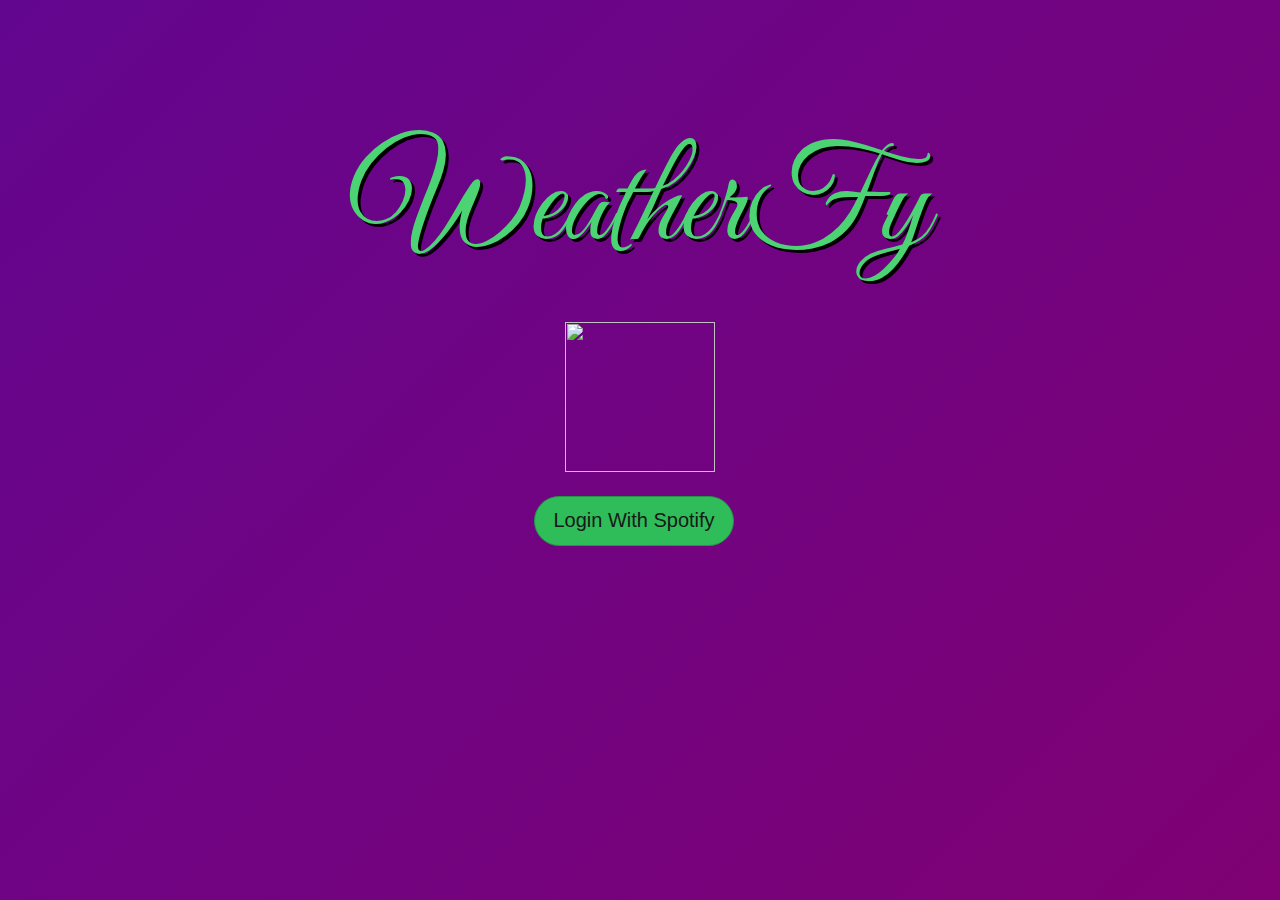
==== commit 206f5775: "Merge branch 'master' into alex-branch" ====
--- a/index.html
+++ b/index.html
@@ -13,7 +13,6 @@
     <link rel="apple-touch-icon" sizes="180x180" href="images/apple-touch-icon.png">
     <link rel="icon" type="images/png" sizes="32x32" href="images/favicon-32x32.png">
     <link rel="icon" type="images/png" sizes="16x16" href="images/favicon-16x16.png">
-    <link rel="manifest" href="/site.webmanifest">
     <!-- <link rel="manifest" href="/site.webmanifest"> -->
     <script src="https://ajax.googleapis.com/ajax/libs/jquery/3.4.1/jquery.min.js"></script>
     <script src="javascript/app.js"></script>
@@ -23,8 +22,8 @@
 <body>
     <div class="container">
         <!-- login page here -->
-        <div class="container">
         <div class="container" id="login-container">
+            <div class="row justify-content-center align-middle" id="logIn">
                 <div class="col-md-12 "></div>
                 <div class="text-center" id="login">
                     <div>
@@ -33,7 +32,6 @@
                     <div><img src="images/spotify_logo.png" alt="" /></div>
                     <br />
 
-                    <a class="button button--social-login button--spotify" href="#"></i>Login With
                     <a id="spotify_login" class="button button--social-login button--spotify" href="#"></i>Login With
                         Spotify</a>
                 </div>
@@ -47,7 +45,6 @@
                 <div class="jumbotron vertical-center text-center" style="background:transparent !important">
                     <div class="form-group mx-sm-3 mb-2">
                         <label class="sr-only">Enter Zip Code</label>
-                        <input type="ZipCode" class="form-control" placeholder="Zip Code">
                         <input id="ZipCode" type="ZipCode" class="form-control" placeholder="Zip Code">
                     </div>
                     <a class="btn btn-lg" id="generateZip" style="border-radius:30px" href="#" role="button">Generate
@@ -57,240 +54,63 @@
             <div class="col-md-4"></div>
         </div>
         <!-----------------------ZIP CODE DIV---------------------------->
-        <!------------------------Genre Div----------------------------------->
-        <!-- <div class="row" id="genrePage">
-            <div class="col-md-12 align-self-center mx-auto" id="genre">
-                <div id="carouselExampleFade" class="carousel slide carousel-fade" data-ride="carousel">
-                    <div class="carousel-inner">
-                        <div class="carousel-item active">
-                            <div class="cover">
-                                <img src="images/Green-Day.jpg" alt="ROCK MUSIC">
-                                <div class="overlay">
-                                    <div class="text align-middle">Rock</div>
-                                </div>
-                            </div>
-                            <div class="cover">
-                                <img src="images/popmusic.jpg" alt="POP MUSIC">
-                                <div class="overlay">
-                                    <div class="text align-middle">Pop Music</div>
-                                </div>
-                            </div>
-                            <div class="cover">
-                                <img src="images/electronicdance.png" alt="ELECTRONIC DANCE">
-                                <div class="overlay">
-                                    <div class="text align-middle">Electronic Dance</div>
-                                </div>
-                            </div>
-                            <div class="cover">
-                                <img src="images/jazz.png" alt="JAZZ">
-                                <div class="overlay">
-                                    <div class="text align-middle">Jazz</div>
-                                </div>
-                            </div>
-                            <div class="cover">
-                                <img src="images/hiphop.jpg" alt="Hip Hop">
-                                <div class="overlay">
-                                    <div class="text align-middle">Hip Hop</div>
-                                </div>
-                            </div>
-                            <div class="cover">
-                                <img src="images/blues.jpg" alt="Blues">
-                                <div class="overlay">
-                                    <div class="text align-middle">Blues</div>
-                                </div>
-                            </div>
-                            <div class="cover">
-                                <img src="images/disco.jpg" alt="Disco">
-                                <div class="overlay">
-                                    <div class="text align-middle">Disco</div>
-                                </div>
-                            </div>
-                            <div class="cover">
-                                <img src="images/reggae.jpg" alt="Reggae">
-                                <div class="overlay">
-                                    <div class="text align-middle">Reggae</div>
-                                </div>
-                            </div>
-                        </div>
-                        <div class="carousel-item">
-                            <div class="cover">
-                                <img src="images/funk.jpg" alt="Funk">
-                                <div class="overlay">
-                                    <div class="text align-middle">Funk</div>
-                                </div>
-                            </div>
-                            <div class="cover">
-                                <img src="images/soul.jpg" alt="Soul Music">
-                                <div class="overlay">
-                                    <div class="text align-middle">Soul Music</div>
-                                </div>
-                            </div>
-                            <div class="cover">
-                                <img src="images/heavymetal.jpg" alt="Heavy Metal">
-                                <div class="overlay">
-                                    <div class="text align-middle">Heavy Metal</div>
-                                </div>
-                            </div>
-                            <div class="cover">
-                                <img src="images/instrumental.jpg" alt="Instumental">
-                                <div class="overlay">
-                                    <div class="text align-middle">Instrumental</div>
-                                </div>
-                            </div>
-                            <div class="cover">
-                                <img src="images/dubstep.jpg" alt="DUBSTEP">
-                                <div class="overlay">
-                                    <div class="text align-middle">Dubstep</div>
-                                </div>
-                            </div>
-                            <div class="cover">
-                                <img src="images/rhythm and  blues.jpg" alt="RHYTHM AND BLUES">
-                                <div class="overlay">
-                                    <div class="text align-middle">Rhythm And Blues</div>
-                                </div>
-                            </div>
-                            <div class="cover">
-                                <img src="images/techno.jpg" alt="TECHNO">
-                                <div class="overlay">
-                                    <div class="text align-middle">Techno</div>
-                                </div>
-                            </div>
-                            <div class="cover">
-                                <img src="images/country.jpg" alt="COUNTRY MUSIC">
-                                <div class="overlay">
-                                    <div class="text align-middle">Country Music</div>
-                                </div>
-                            </div>
-                        </div>
+    </div>
+    <!-- playlist page here -->
+    <div id="playlist">
+        <!----wrapping playlist and weather content in div----->
+        <section class="header playlist">
+            <div class="page-flows justify-content-right align-middle">
+                <span class="flow">
+                    <div class="user_info">
+                        <span class="user_info_img">
+                            <img src="images/proPic.jpg" alt="Profile Picture" class="img-responsive" />
+                        </span>
+                        <span class="user_info_name">
+
+                            <span id="userName" class="first"></span>
+                        </span>
+
                     </div>
-                    <a class="carousel-control-prev prev" href="#carouselExampleFade" role="button" data-slide="prev">
-                        <span class="carousel-control-prev-icon" aria-hidden="true"></span>
-                        <span class="sr-only">Previous</span>
-                    </a>
-                    <a class="carousel-control-next next" href="#carouselExampleFade" role="button" data-slide="next">
-                        <span class="carousel-control-next-icon" aria-hidden="true"></span>
-                        <span class="sr-only">Next</span>
-                    </a>
+
+            </div>
+        </section>
+        <!-- container here -->
+        <!-- background gradient -->
+        <div class="row justify-content-center text-center align-middle playlist" id="weatherInfo">
+            <!-- see lines 172-179 in app.js for dynamically added content -->
+            <div class="col-md-4 info playlist">
+                <div id="iconandtemp"><span id="temp"></span></div>
+                <span id="location"></span><br>
+                <span id="date"></span>
+                <span id="descWord"></span>
+                <div>Cloudiness : <span id="cloudiness"></span></div>
+                <div>Humidity : <span id="humidity"></span></div>
+                <div>Wind : <span id="wind"></span></div>
+            </div>
+            <div class="col-md-6">
+                <div id="spotify-widget"></div>
+            </div>
+        </div>
+        <div class="row" id="genrePage">
+            <div class="col-md-11 align-self-center mx-auto" id="genre">
+                <div class="carousel-inner">
+                    <div id="artistCarousel">
+
+                    </div>
                 </div>
             </div>
-        </div> -->
-        <!------------------------Genre Div----------------------------------->
-    </div>
-    <!-- playlist page here -->
-    <section class="header">
-        <div class="page-flows justify-content-right align-middle">
-            
-            <span class="flow">
-                <div class="user_info">
-
-                    <div class="logo"> 
-                            <span> WeatherFy</span>
-                            <button id="new">Generate New Playlist</button>
-                    </div>
-                    
-                    <span class="user_info_img">
-                        <img src="images/proPic.jpg" alt="Profile Picture" class="img-responsive" />
-                    
-                        <span class="user_info_name">
-
-                           <span class="first">User</span>
-
-                            <span class="last">Name</span>
-
-                        </span>
-    <div id="playlist"> <!----wrapping playlist and weather content in div----->
-    <section class="header">
-        <div class="page-flows justify-content-right align-middle">
-            <span class="flow">
-                <div class="user_info">
-                    <span class="user_info_img">
-                        <img src="images/proPic.jpg" alt="Profile Picture" class="img-responsive" />
-                    </span>
-                    <span class="user_info_name">
-
-                        <span id="userName" class="first"></span>
-                    </span>
-
-                </div>
-
         </div>
-    </section>
-    <!-- container here -->
-    <!-- background gradient -->
-    <div class="row justify-content-center text-center align-middle" id="weatherInfo">
-
-                    <!-- see lines 172-179 in app.js for dynamically added content -->
-
-        <div class="col-md-4 info">
-            <div id="iconandtemp"><span id="temp"></span></div>
-        </div>
-        <div class="col-md-4">
-            <!-- <img src="images/placeholder.svg" alt=""> -->
-            <span id="location"></span><br>
-            <span id="date"></span>
-            <span id="descWord"></span>
-        </div>
-        <div class="col-md-4 infoDetail">
-
-            <div>Cloudiness : <span id="cloudiness"></span></div>
-            <div>Humidity : <span id="humidity"></span></div>
-            <div>Wind : <span id="wind"></span></div>
-        </div>
-        <div id="spotify-widget">
-            <!-- see line 171 in app.js, you can change width and height there -->
-        </div> 
-                <div class="row" id="genrePage">
-                        <div class="col-md-12 align-self-center mx-auto" id="genre">
-                            <div id="carouselExampleFade" class="carousel slide carousel-fade" data-ride="carousel">
-                                <div class="carousel-inner">
-                                    <div id="artistCarousel" class="carousel-item active"> 
-                                        <!-- dynamically adding selected artists on line 107 in app.js -->
-                                        </div>
-                                    </div>
-                                </div>
-                                <a class="carousel-control-prev prev" href="#carouselExampleFade" role="button" data-slide="prev">
-                                    <span class="carousel-control-prev-icon" aria-hidden="true"></span>
-                                    <span class="sr-only">Previous</span>
-                                </a>
-                                <a class="carousel-control-next next" href="#carouselExampleFade" role="button" data-slide="next">
-                                    <span class="carousel-control-next-icon" aria-hidden="true"></span>
-                                    <span class="sr-only">Next</span>
-                                </a>
-                            </div>
-                        </div>
-                    </div>
-            
-        <!-- </div> -->
-    </div>
-</div>
     </div>
 
 
-    <hr>
 
-    <div class="row justify-content-center text-center align-middle" id="playlist">
-        <div class="col-md-6 text-center" id="playListImg">
-            <div><img src="images/playlist_album_img.jpg" alt="" /></div>
-        </div>
-        <div class="col-md-6 text-center" id="playListOrder">
-            <!-- <ul class="list-group list-group-flush">
-                <li class="list-group-item">Song1</li>
-                <li class="list-group-item">Song2</li>
-                <li class="list-group-item">Song3</li>
-                <li class="list-group-item">Song4</li>
-                <li class="list-group-item">Song5</li>
-                <li class="list-group-item">Song6</li>
-                <li class="list-group-item">Song7</li>
-            </ul>` -->
-        </div>
-    </div>
-    <!-- playlist page ends -->
-    <!-- footer starts -->
-    <section class="footer"></section>
+    <hr class="playlist">
+
+
+
+    <!-- <section class="footer playlist"></section> -->
+
     <!--------------------------Bootstrap/javascript links------------------------>
-    <script src="https://code.jquery.com/jquery-3.3.1.slim.min.js"
-        integrity="sha384-q8i/X+965DzO0rT7abK41JStQIAqVgRVzpbzo5smXKp4YfRvH+8abtTE1Pi6jizo"
-        crossorigin="anonymous"></script>
     <script src="https://cdnjs.cloudflare.com/ajax/libs/popper.js/1.14.7/umd/popper.min.js"
         integrity="sha384-UO2eT0CpHqdSJQ6hJty5KVphtPhzWj9WO1clHTMGa3JDZwrnQq4sF86dIHNDz0W1"
         crossorigin="anonymous"></script>
--- a/css/new_style.css
+++ b/css/new_style.css
@@ -5,10 +5,8 @@
 
 body {
   margin: 0;
-  height: 100vh;
-  font-family: "Nanum Gothic", sans-serif;
-  width: 100%;
-  height: 100vh;
+  height: 100%;
+
   font-family: "Nanum Gothic", sans-serif;
   font-family: "Exo", sans-serif;
   color: #fff;
@@ -18,49 +16,28 @@
 }
 /* this is the genre css*/
 .cover {
-  height: 200px;
-  width: 200px;
+
+  height: 100px;
+  width: 100px;
   float: left;
-  margin: 30px 30px 30px 30px;
+  margin: 20px 20px 20px 20px;
   position: relative;
   text-align: center;
 }
 #genre {
-  padding-top: 100px;
+  padding-top: 0px;
   text-align: center;
 }
 .cover img {
-  height: 200px;
-  width: 200px;
+  height: 100px;
+  width: 100px;
   border-radius: 25px;
   border-style: solid;
-  border-color: #2ebd59;
+  border-color: limegreen;
   border-width: 2px;
 }
 .cover:hover .overlay {
   opacity: 1;
-    height: 200px;
-    width: 200px;
-    float: left;
-    margin: 30px 30px 30px 30px;
-  position: relative;
-  text-align: center;
-}
-#genre{  
-    padding-top: 100px;
-    text-align: center;
-
-}
-.cover img {
-    height: 200px;
-    width: 200px;
-    border-radius: 25px;
-    border-style: solid;
-    border-color: #2ebd59;
-    border-width: 2px;
-}
-.cover:hover .overlay{
-    opacity: 1;
 }
 .overlay {
   position: absolute;
@@ -68,19 +45,17 @@
   bottom: 0;
   left: 0px;
   right: 0px;
-  height: 200px;
-  width: 200px;
+  height: 100px;
+  width: 100px;
   opacity: 0;
   border-radius: 25px;
   transition: 0.5s ease;
-  background-color: #2ebd59;
+  background-color: limegreen;
 }
 .text {
-  padding-top: 35%;
+  padding-top:15%;
   font: bolder;
-  font-size: 30px;
-  /*font-family: 'Nanum Gothic', sans-serif;*/
-  /*font-family: 'Fjalla One', sans-serif;*/
+  font-size: 15px;
 }
 .next {
   width: 100px;
@@ -101,54 +76,17 @@
 .form-control {
   border-width: 1.5px;
   border-style: solid;
-  border-color: #2ebd59;
+  border-color: limegreen;
   background-color: transparent;
+
 }
 /* enter zip code*/
 
 #generateZip {
   background-color: #4bd374;
-  transition: .5s ease;
-}
-.text{
-    padding-top: 35%;
-    font: bolder;
-    font-size: 30px;
-    /*font-family: 'Nanum Gothic', sans-serif;*/
-    /*font-family: 'Fjalla One', sans-serif;*/
-}
-.next {
-    width: 100px;
-    margin-right: 70px;
-}
-.prev {
-    width: 100px;
-}
-/* this is the genre css*/
-/* enter zip code*/
-#zipCode{
-    background-color:none;
-}
-
-#genrePage{
-    display: flex;
-
-}
-.form-control{
-  border-width: 1.5px;
-    border-style: solid;
-    border-color: #2ebd59;
-    background-color: transparent;
-}
-/* enter zip code*/
-
-#generateZip{
-background-color:#4bd374;
-
 }
 .container {
   width: 100%;
-  /* position: absolute; */
   top: 35%;
   text-align: center;
 }
@@ -166,12 +104,10 @@
     background-position: 0% 50%;
   }
 }
-/* login style starts */
 #login {
   margin-top: 10%;
-#login{
-  margin-top:10%;
- }
+}
+
 #logIn img {
   height: 150px;
   width: 150px;
@@ -180,16 +116,13 @@
 #logIn p {
   color: #4bd374;
   font-size: 130px;
-
   font-family: "Great Vibes", cursive;
+  text-shadow:3px 3px black;
+
 }
 
 #logIn .button,
 .generateZip {
-   font-family: 'Great Vibes', cursive;
-}
-
-#logIn .button, .generateZip {
   width: auto;
   display: inline-block;
   padding: 0 18px 0 6px;
@@ -214,10 +147,6 @@
   font-size: 20px;
 }
 #logIn .button--social-login .icon {
-   padding-left: 18px;
-   font-size: 20px;
-}
-#logIn .button--social-login .icon  {
   margin-right: 12px;
   font-size: 24px;
   line-height: 24px;
@@ -227,41 +156,26 @@
   display: inline-block;
   position: relative;
   top: 4px;
-
-}
-/* #logIn .button--social-login .icon:before {
-  display: inline-block;
-  width: 40px;
-} */
-/* #logIn .button--social-login .icon:after {
-  content: "";
-} */
+}
 #logIn .button--spotify {
   background-color: #2ebd59;
   border: 1px solid #249446;
   color: #181818;
+
 }
 
 #logIn .button--spotify:hover,
 #generateZip:hover {
-
-color:#181818;
-}
-
-#logIn .button--spotify:hover, #generateZip:hover {
-  /* background-color: #29a8 4f; */
   color: #fff;
 }
-/* login style ends */
-/* playlist style starts */
-
-/* header here */
+
 .footer {
   background: #282828;
   width: 100%;
   border-top: 1px solid #4bd374;
   padding: 30px;
-  margin-top: 60px;
+  margin-top: 0px;
+  bottom: 0;
 }
 .header {
   background: #282828;
@@ -270,24 +184,11 @@
   width: 100%;
   position: fixed;
   z-index: 1;
-  /* border: 1px solid skyblue; */
+  top: 0;
 }
 
 .header .page-flows {
   width: 100%;
-  /* border: 1px solid firebrick; */
-.header,
-.footer {
-  background: #282828;
-  width:100%;
-  padding: 15px;
-  padding-right: 25px;
-  border-bottom: 1px solid #4bd374;
-}
-
-.footer {
-  padding: 20px;
-  margin-top: 60px;
 }
 .header .page-flows .flow {
   font-size: 15px;
@@ -295,21 +196,18 @@
   text-align: right;
 }
 .header .page-flows .flow .user_info .user_info_name:hover {
-.header .page-flows .flow:hover {
-  color: #fff;
-/*   text-decoration: seashell; */
+  color: white;
+  text-decoration: seashell;
   cursor: pointer;
 }
 .header .page-flows .flow .user_info .logo span:hover {
-  color: #fff;
-/*   text-decoration: seashell; */
+  color: white;
+  text-decoration: seashell;
   cursor: pointer;
 }
 .header .page-flows .user_info {
   width: 100%;
   display: flex;
-
-  /* border: 1px solid salmon; */
 }
 .header .flow .user_info .logo {
   text-align: left;
@@ -320,7 +218,6 @@
   text-align: left;
   width: 100%;
   font-size: 25px;
-  /* border: 1px solid slategrey; */
   margin-right: 20px;
   font-family: "Great Vibes", cursive;
 }
@@ -330,7 +227,6 @@
   font-weight: 100;
   display: inline-block;
   border: none;
-  /* border: 1px solid rgb(248, 11, 11); */
   text-align: center;
   white-space: nowrap;
   width: 100px;
@@ -340,45 +236,27 @@
 }
 .header .flow {
   margin-left: auto;
-
-.header .user {
-  width: 300px;
-  margin-left: auto;
-  display: flex;
   flex-flow: row wrap;
   justify-content: space-between;
   align-items: center;
 }
 
 .header .flow .user_info_img {
-  /* border: 1px solid slateblue; */
   display: inline-block;
   text-align: right;
   width: 90%;
   margin-top: 8px;
-.header .user i {
-  font-size: 20px;
-}
-.header .user i:hover {
-  color: #fff;
 }
 .header .user_info img {
   max-width: 30px;
   max-height: 30px;
   border-radius: 50%;
 
-  /* display: inline-block; */
-  display: inline-block;
-}
-.header .user_actions button {
-  background: none;
-  border: none;
 }
 /* header ends */
 
 #playlist {
-  margin-top: 4%;
-  margin-top:4%;
+
   /* border: 1px solid sienna; */
 }
 #playlist #playListImg img {
@@ -387,20 +265,20 @@
 }
 /* weather info starts here */
 #weatherInfo {
-  margin: 10%;
+  margin-top: 50px;
+  margin-bottom: 20px;
   vertical-align: middle;
   text-align: center;
   padding-top: 4%;
-  margin:10%;
-    vertical-align: middle;
-   text-align: center;
+  display: flex;
 }
 
 #weatherInfo > div > img {
   width: 20%;
   height: 20%;
 }
-#weatherInfo #location {
+
+#location {
   font-size: 30px;
   font-weight: 600;
   padding: 20px;
@@ -420,7 +298,6 @@
   display: inline-block;
   text-align: left;
 }
-
 #precipitation,
 #humidity,
 #wind {
@@ -437,38 +314,23 @@
 #weatherInfo {
   color: #2ebd59;
 
-  /* border: 1px solid sienna; */
-  /* }
-
-  /* border: 1px solid sienna; */
-/* }
-#playListOrder .list-group .list-group-item {
-  margin: 0;
-}
-#playListOrder .list-group .list-group-item:hover {
-  background-color: rgba(255, 255, 255, 0.1); */
 }
 /* playlist style ends */
 
 #login {
-  display: none;
+  display:show;
 }
 #zipCode {
   display: none;
 }
-#genre {
+
+.playlist{
   display: none;
 }
-/* #login-container{
-  display:none;
-}*/
-#zipCode{
-  display:none ;
-}
-#playlist{
-  display: none;
-}
-/* #genre{
-  display: none;
-} 
-
+.carousel-inner{
+  box-sizing: content-box;
+}
+.user_info_name {
+  padding-top: 13px;
+  padding-left: 10px;
+}
